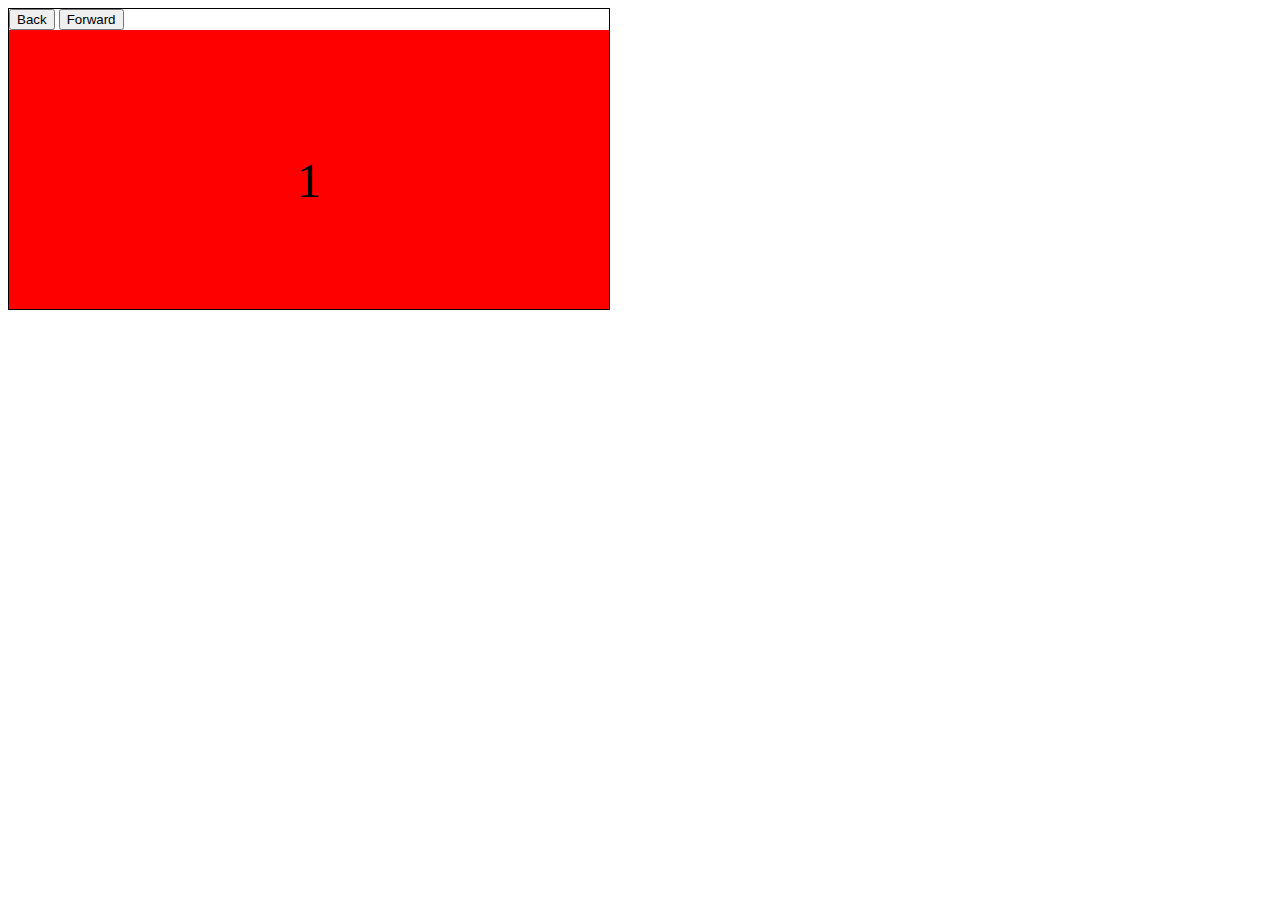
==== index.html @ 7c410281 "basic carousel with javascript" ====
<!DOCTYPE html>
<html lang="en">

<head>
    <meta charset="UTF-8">
    <meta http-equiv="X-UA-Compatible" content="IE=edge">
    <meta name="viewport" content="width=device-width, initial-scale=1.0">
    <link rel="stylesheet" href="style.css"> 
    <title>Carousel demo</title>
</head>

<body>
  
    
    <div class="carousel">
        
        <button id="back">Back</button>
        <button id="forward">Forward</button>
        
        <div class="slides">
            
            <div class="slide">1</div>
            <div class="slide">2</div>
            <div class="slide">3</div>
            
        </div>
        
        
        
    </div>

    <script src="script.js"></script>

</body>

</html>
---- style.css ----
.carousel {
  width: 600px;
  height: 300px;
  position: relative;
  overflow: hidden;
  border: 1px solid black;
}

.slides {
  display: flex;
  width: 100%;
  position: absolute;
}

.slide {
  flex-shrink: 0;
  width: 600px;
  height: 300px;
  font-size: 48px;
  display: grid;
  place-items: center;
}

.slide:nth-of-type(1) {
  background-color: red;
}
.slide:nth-of-type(2) {
  background-color: orange;
}
.slide:nth-of-type(3) {
  background-color: yellow;
}
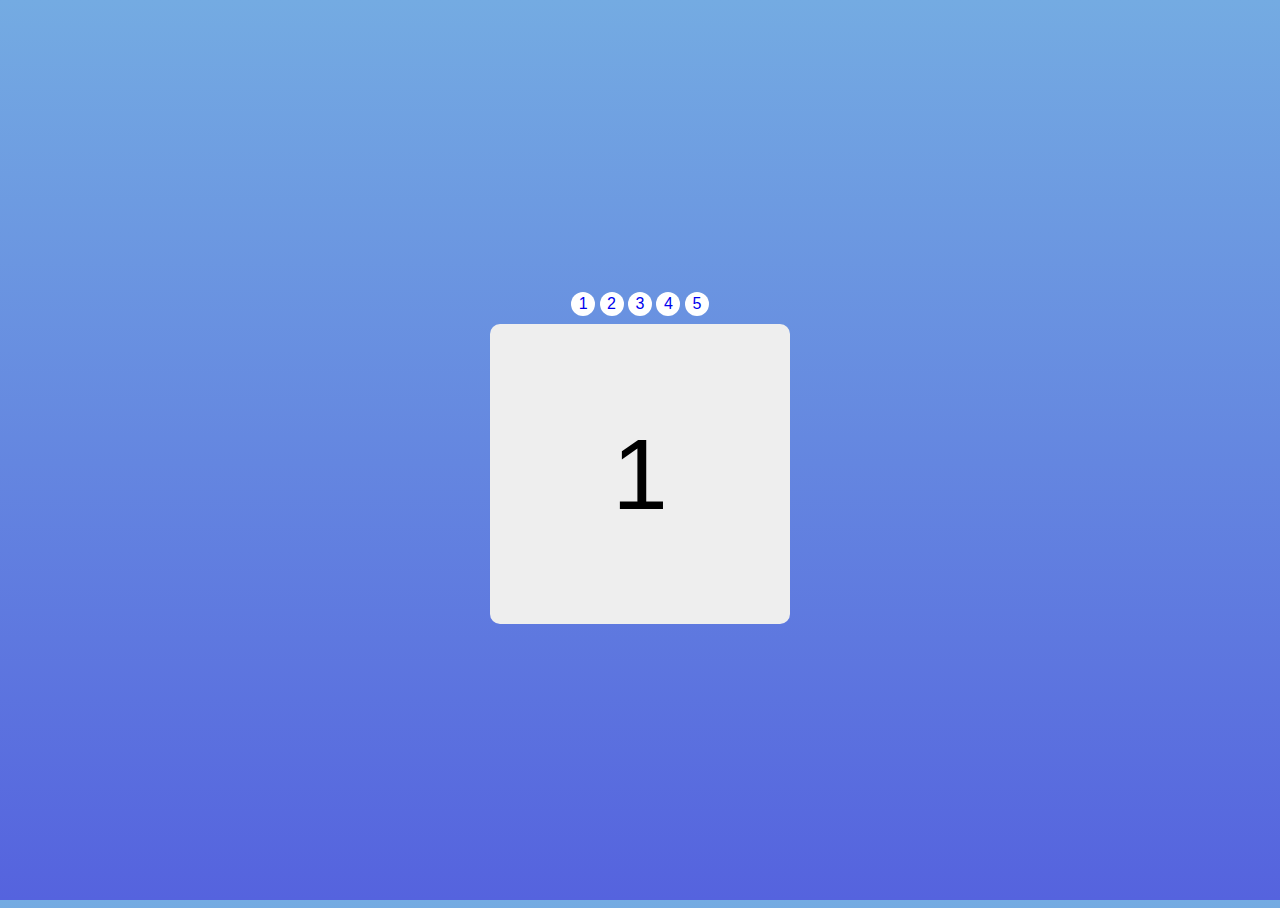
==== commit 2a1aa002: "done" ====
--- a/index.html
+++ b/index.html
@@ -5,28 +5,39 @@
     <meta charset="UTF-8">
     <meta http-equiv="X-UA-Compatible" content="IE=edge">
     <meta name="viewport" content="width=device-width, initial-scale=1.0">
-    <link rel="stylesheet" href="style.css"> 
-    <title>Carousel demo</title>
+    <link rel="stylesheet" href="style.css">
+    <title>Document</title>
 </head>
 
 <body>
-  
-    
-    <div class="carousel">
-        
-        <button id="back">Back</button>
-        <button id="forward">Forward</button>
-        
+    <!-- This is made using CSS only. No javascript is used -->
+
+
+    <div class="slider">
+
+        <a href="#slide-1">1</a>
+        <a href="#slide-2">2</a>
+        <a href="#slide-3">3</a>
+        <a href="#slide-4">4</a>
+        <a href="#slide-5">5</a>
+
         <div class="slides">
-            
-            <div class="slide">1</div>
-            <div class="slide">2</div>
-            <div class="slide">3</div>
-            
+            <div id="slide-1">
+                1
+            </div>
+            <div id="slide-2">
+                2
+            </div>
+            <div id="slide-3">
+                3
+            </div>
+            <div id="slide-4">
+                4
+            </div>
+            <div id="slide-5">
+                5
+            </div>
         </div>
-        
-        
-        
     </div>
 
     <script src="script.js"></script>
--- a/style.css
+++ b/style.css
@@ -1,32 +1,123 @@
-.carousel {
-  width: 600px;
-  height: 300px;
-  position: relative;
+* {
+  box-sizing: border-box;
+}
+
+html,
+body {
+  height: 100%;
   overflow: hidden;
-  border: 1px solid black;
+}
+body {
+  display: flex;
+  align-items: center;
+  justify-content: center;
+  background: linear-gradient(to bottom, #74abe2, #5563de);
+  font-family: 'Ropa Sans', sans-serif;
+}
+
+.slider {
+  width: 300px;
+  text-align: center;
+  overflow: hidden;
 }
 
 .slides {
   display: flex;
-  width: 100%;
-  position: absolute;
+
+  overflow-x: auto;
+  scroll-snap-type: x mandatory;
+
+  scroll-behavior: smooth;
+  -webkit-overflow-scrolling: touch;
+
+  /*
+    scroll-snap-points-x: repeat(300px);
+    scroll-snap-type: mandatory;
+    */
+}
+.slides::-webkit-scrollbar {
+  width: 10px;
+  height: 10px;
+}
+.slides::-webkit-scrollbar-thumb {
+  background: black;
+  border-radius: 10px;
+}
+.slides::-webkit-scrollbar-track {
+  background: transparent;
+}
+.slides > div {
+  scroll-snap-align: start;
+  flex-shrink: 0;
+  width: 300px;
+  height: 300px;
+  margin-right: 50px;
+  border-radius: 10px;
+  background: #eee;
+  transform-origin: center center;
+  transform: scale(1);
+  transition: transform 0.5s;
+  position: relative;
+
+  display: flex;
+  justify-content: center;
+  align-items: center;
+  font-size: 100px;
 }
 
-.slide {
-  flex-shrink: 0;
-  width: 600px;
-  height: 300px;
-  font-size: 48px;
-  display: grid;
-  place-items: center;
+/* 
+
+.slides > div:target {
+  transform: scale(0.8); 
 }
 
-.slide:nth-of-type(1) {
-  background-color: red;
+ */
+
+.author-info {
+  background: rgba(0, 0, 0, 0.75);
+  color: white;
+  padding: 0.75rem;
+  text-align: center;
+  position: absolute;
+  bottom: 0;
+  left: 0;
+  width: 100%;
+  margin: 0;
 }
-.slide:nth-of-type(2) {
-  background-color: orange;
+.author-info a {
+  color: white;
 }
-.slide:nth-of-type(3) {
-  background-color: yellow;
+img {
+  object-fit: cover;
+  position: absolute;
+  top: 0;
+  left: 0;
+  width: 100%;
+  height: 100%;
 }
+
+.slider > a {
+  display: inline-flex;
+  width: 1.5rem;
+  height: 1.5rem;
+  background: white;
+  text-decoration: none;
+  align-items: center;
+  justify-content: center;
+  border-radius: 50%;
+  margin: 0 0 0.5rem 0;
+  position: relative;
+}
+.slider > a:active {
+  top: 1px;
+}
+.slider > a:focus {
+  background: #000;
+}
+
+/* Don't need button navigation */
+@supports (scroll-snap-type) {
+  .slider > a {
+    display: none;
+  }
+}
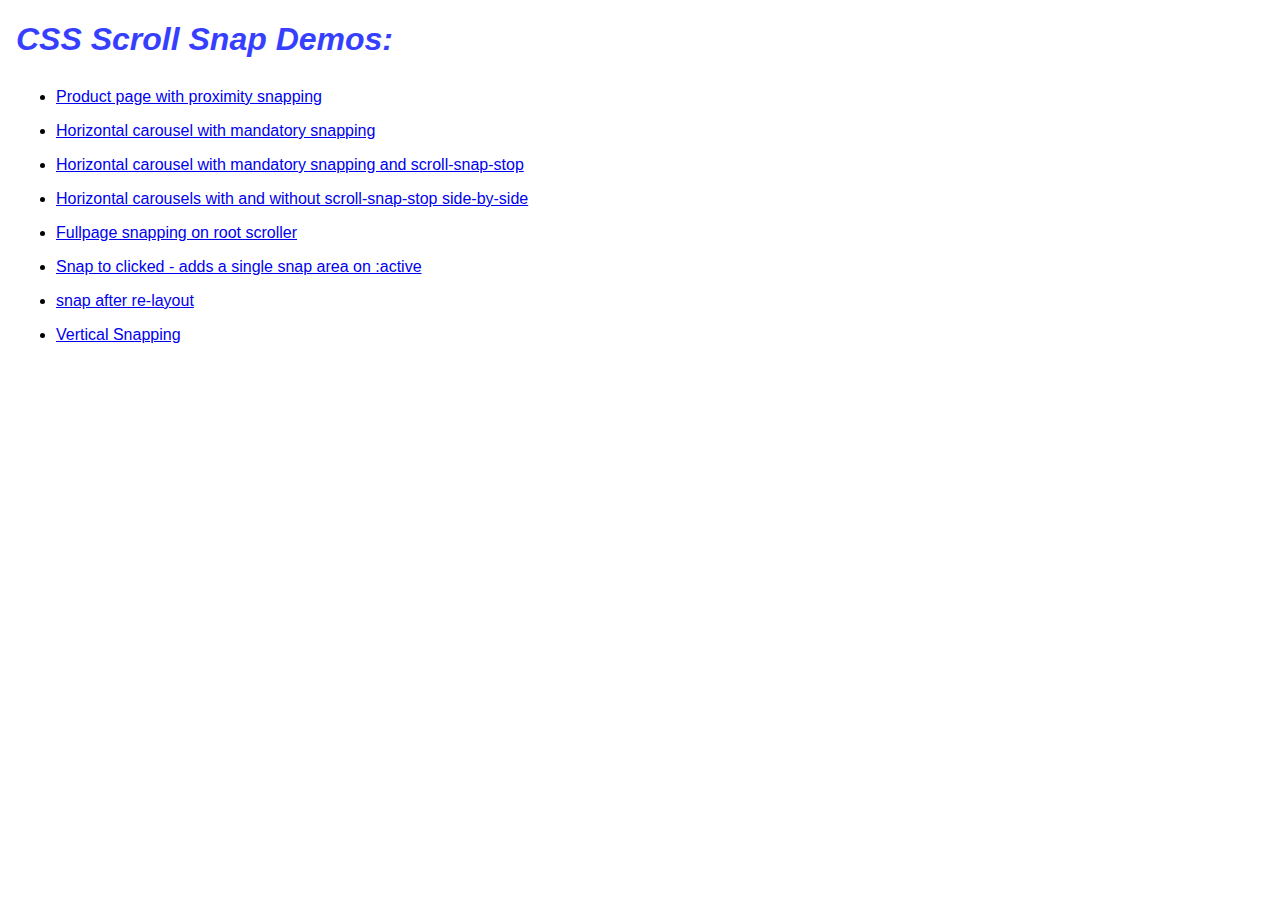
==== commit f2274fc6: "done" ====
--- a/index.html
+++ b/index.html
@@ -2,46 +2,31 @@
 <html lang="en">
 
 <head>
-    <meta charset="UTF-8">
+    <title>Hello!</title>
+    <meta charset="utf-8">
     <meta http-equiv="X-UA-Compatible" content="IE=edge">
-    <meta name="viewport" content="width=device-width, initial-scale=1.0">
-    <link rel="stylesheet" href="style.css">
-    <title>Document</title>
+    <meta name="viewport" content="width=device-width, initial-scale=1">
+    <link rel="stylesheet" href="/style.css">
 </head>
 
 <body>
-    <!-- This is made using CSS only. No javascript is used -->
+    <h1>CSS Scroll Snap Demos:</h1>
+    <ul>
+        <li><a href="product.html">Product page with proximity snapping</a></li>
+        <li><a href="carousel.html">Horizontal carousel with mandatory snapping</a></li>
+        <li><a href="carousel-with-snap-stop.html">Horizontal carousel with mandatory snapping and scroll-snap-stop</a>
+        </li>
+        <li><a href="side-by-side.html">Horizontal carousels with and without scroll-snap-stop side-by-side</a></li>
+        <li><a href="fullscreen.html">Fullpage snapping on root scroller</a></li>
+        <li><a href="snap-to-clicked.html">Snap to clicked - adds a single snap area on :active</a></li>
+        <li><a href="snap-after-layout.html">snap after re-layout</a></li>
+        <li><a href="vertical.html">Vertical Snapping</a></li>
+    </ul>
 
-
-    <div class="slider">
-
-        <a href="#slide-1">1</a>
-        <a href="#slide-2">2</a>
-        <a href="#slide-3">3</a>
-        <a href="#slide-4">4</a>
-        <a href="#slide-5">5</a>
-
-        <div class="slides">
-            <div id="slide-1">
-                1
-            </div>
-            <div id="slide-2">
-                2
-            </div>
-            <div id="slide-3">
-                3
-            </div>
-            <div id="slide-4">
-                4
-            </div>
-            <div id="slide-5">
-                5
-            </div>
-        </div>
-    </div>
-
-    <script src="script.js"></script>
-
+    <!-- include the Glitch button to show what the webpage is about and
+          to make it easier for folks to view source and remix -->
+    <div class="glitchButton" style="position:fixed;top:20px;right:20px;"></div>
+    <script src="https://button.glitch.me/button.js"></script>
 </body>
 
 </html>--- a/style.css
+++ b/style.css
@@ -1,123 +1,42 @@
-* {
-  box-sizing: border-box;
+/* CSS files add styling rules to your content */
+
+body {
+  font-family: 'Helvetica Neue', helvetica, arial, sans-serif;
+  margin: 1em;
 }
 
-html,
-body {
-  height: 100%;
-  overflow: hidden;
-}
-body {
-  display: flex;
-  align-items: center;
-  justify-content: center;
-  background: linear-gradient(to bottom, #74abe2, #5563de);
-  font-family: 'Ropa Sans', sans-serif;
+h1 {
+  font-style: italic;
+  color: #373fff;
 }
 
-.slider {
-  width: 300px;
-  text-align: center;
-  overflow: hidden;
+li {
+  padding: 0.5em 0;
 }
 
-.slides {
-  display: flex;
+/* Palette generated by Material Palette - materialpalette.com/light-green/blue */
 
-  overflow-x: auto;
-  scroll-snap-type: x mandatory;
-
-  scroll-behavior: smooth;
-  -webkit-overflow-scrolling: touch;
-
-  /*
-    scroll-snap-points-x: repeat(300px);
-    scroll-snap-type: mandatory;
-    */
+.dark-primary-color {
+  background: #689f38;
 }
-.slides::-webkit-scrollbar {
-  width: 10px;
-  height: 10px;
+.default-primary-color {
+  background: #8bc34a;
 }
-.slides::-webkit-scrollbar-thumb {
-  background: black;
-  border-radius: 10px;
+.light-primary-color {
+  background: #dcedc8;
 }
-.slides::-webkit-scrollbar-track {
-  background: transparent;
+.text-primary-color {
+  color: #212121;
 }
-.slides > div {
-  scroll-snap-align: start;
-  flex-shrink: 0;
-  width: 300px;
-  height: 300px;
-  margin-right: 50px;
-  border-radius: 10px;
-  background: #eee;
-  transform-origin: center center;
-  transform: scale(1);
-  transition: transform 0.5s;
-  position: relative;
-
-  display: flex;
-  justify-content: center;
-  align-items: center;
-  font-size: 100px;
+.accent-color {
+  background: #448aff;
 }
-
-/* 
-
-.slides > div:target {
-  transform: scale(0.8); 
+.primary-text-color {
+  color: #212121;
 }
-
- */
-
-.author-info {
-  background: rgba(0, 0, 0, 0.75);
-  color: white;
-  padding: 0.75rem;
-  text-align: center;
-  position: absolute;
-  bottom: 0;
-  left: 0;
-  width: 100%;
-  margin: 0;
+.secondary-text-color {
+  color: #757575;
 }
-.author-info a {
-  color: white;
+.divider-color {
+  border-color: #bdbdbd;
 }
-img {
-  object-fit: cover;
-  position: absolute;
-  top: 0;
-  left: 0;
-  width: 100%;
-  height: 100%;
-}
-
-.slider > a {
-  display: inline-flex;
-  width: 1.5rem;
-  height: 1.5rem;
-  background: white;
-  text-decoration: none;
-  align-items: center;
-  justify-content: center;
-  border-radius: 50%;
-  margin: 0 0 0.5rem 0;
-  position: relative;
-}
-.slider > a:active {
-  top: 1px;
-}
-.slider > a:focus {
-  background: #000;
-}
-
-/* Don't need button navigation */
-@supports (scroll-snap-type) {
-  .slider > a {
-    display: none;
-  }
-}
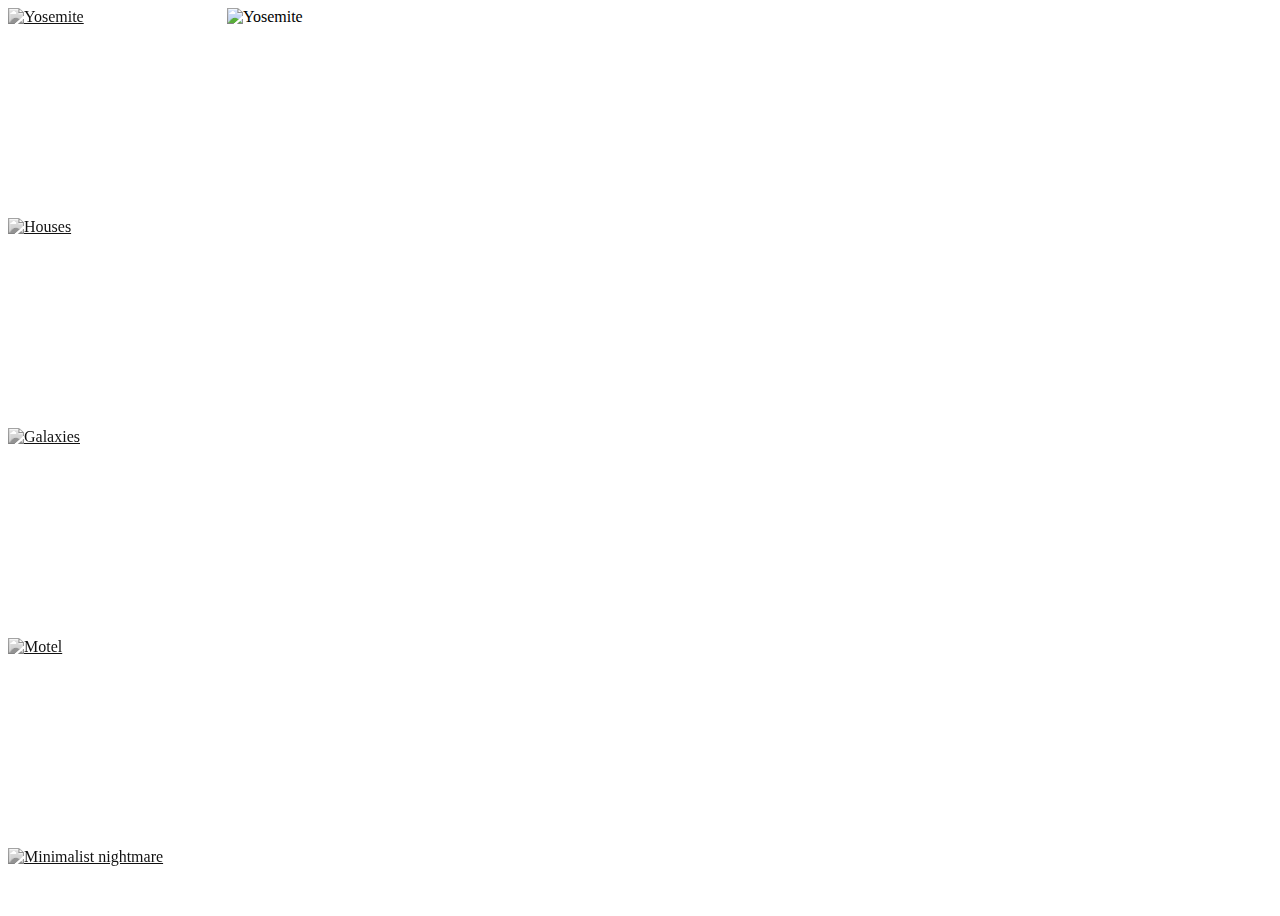
==== commit 17853c3f: "done" ====
--- a/index.html
+++ b/index.html
@@ -2,31 +2,90 @@
 <html lang="en">
 
 <head>
-    <title>Hello!</title>
-    <meta charset="utf-8">
+    <meta charset="UTF-8">
     <meta http-equiv="X-UA-Compatible" content="IE=edge">
-    <meta name="viewport" content="width=device-width, initial-scale=1">
-    <link rel="stylesheet" href="/style.css">
+    <meta name="viewport" content="width=device-width, initial-scale=1.0">
+    <link rel="stylesheet" href="style.css">
+    <title>Document</title>
 </head>
 
 <body>
-    <h1>CSS Scroll Snap Demos:</h1>
-    <ul>
-        <li><a href="product.html">Product page with proximity snapping</a></li>
-        <li><a href="carousel.html">Horizontal carousel with mandatory snapping</a></li>
-        <li><a href="carousel-with-snap-stop.html">Horizontal carousel with mandatory snapping and scroll-snap-stop</a>
-        </li>
-        <li><a href="side-by-side.html">Horizontal carousels with and without scroll-snap-stop side-by-side</a></li>
-        <li><a href="fullscreen.html">Fullpage snapping on root scroller</a></li>
-        <li><a href="snap-to-clicked.html">Snap to clicked - adds a single snap area on :active</a></li>
-        <li><a href="snap-after-layout.html">snap after re-layout</a></li>
-        <li><a href="vertical.html">Vertical Snapping</a></li>
-    </ul>
 
-    <!-- include the Glitch button to show what the webpage is about and
-          to make it easier for folks to view source and remix -->
-    <div class="glitchButton" style="position:fixed;top:20px;right:20px;"></div>
-    <script src="https://button.glitch.me/button.js"></script>
+
+    <div class="wrapper">
+        <nav class="lil-nav">
+            <a href="#image-1">
+                <img class="lil-nav__img"
+                    src="https://s3-us-west-2.amazonaws.com/s.cdpn.io/14179/kenan-sulayman-FV3M7igu8Fs-unsplash.jpg"
+                    alt="Yosemite" />
+            </a>
+            <a href="#image-2">
+                <img class="lil-nav__img"
+                    src="https://s3-us-west-2.amazonaws.com/s.cdpn.io/14179/anastasia-dulgier-NCFTGtjY3EQ-unsplash.jpg"
+                    alt="Houses" />
+            </a>
+            <a href="#image-3">
+                <img class="lil-nav__img"
+                    src="https://s3-us-west-2.amazonaws.com/s.cdpn.io/14179/arnaud-mariat-IPXcUYHeErc-unsplash.jpg"
+                    alt="Galaxies" />
+            </a>
+            <a href="#image-4">
+                <img class="lil-nav__img"
+                    src="https://s3-us-west-2.amazonaws.com/s.cdpn.io/14179/matthew-smith-9CV6WrxxdrM-unsplash.jpg"
+                    alt="Motel" />
+            </a>
+            <a href="#image-5">
+                <img class="lil-nav__img"
+                    src="https://s3-us-west-2.amazonaws.com/s.cdpn.io/14179/vladimir-kondriianenko-bxwzcFy9YwM-unsplash.jpg"
+                    alt="Minimalist nightmare" />
+            </a>
+            <a href="#image-6">
+                <img class="lil-nav__img"
+                    src="https://s3-us-west-2.amazonaws.com/s.cdpn.io/14179/jakob-owens-EkxOtUljwhs-unsplash.jpg"
+                    alt="Hoops" />
+            </a>
+            <a href="#image-7">
+                <img class="lil-nav__img"
+                    src="https://s3-us-west-2.amazonaws.com/s.cdpn.io/14179/tim-bogdanov-4uojMEdcwI8-unsplash.jpg"
+                    alt="Gentleman" />
+            </a>
+            <a href="#image-8">
+                <img class="lil-nav__img"
+                    src="https://s3-us-west-2.amazonaws.com/s.cdpn.io/14179/weston-mackinnon-caUtk0DTiR0-unsplash.jpg"
+                    alt="Stuff" />
+            </a>
+        </nav>
+
+        <div class="gallery">
+            <img class="gallery__img" id="image-1"
+                src="https://s3-us-west-2.amazonaws.com/s.cdpn.io/14179/kenan-sulayman-FV3M7igu8Fs-unsplash.jpg"
+                alt="Yosemite" />
+            <img class="gallery__img" id="image-2"
+                src="https://s3-us-west-2.amazonaws.com/s.cdpn.io/14179/anastasia-dulgier-NCFTGtjY3EQ-unsplash.jpg"
+                alt="Houses" />
+            <img class="gallery__img" id="image-3"
+                src="https://s3-us-west-2.amazonaws.com/s.cdpn.io/14179/arnaud-mariat-IPXcUYHeErc-unsplash.jpg"
+                alt="Galaxies" />
+            <img class="gallery__img" id="image-4"
+                src="https://s3-us-west-2.amazonaws.com/s.cdpn.io/14179/matthew-smith-9CV6WrxxdrM-unsplash.jpg"
+                alt="Motel" />
+            <img class="gallery__img" id="image-5"
+                src="https://s3-us-west-2.amazonaws.com/s.cdpn.io/14179/vladimir-kondriianenko-bxwzcFy9YwM-unsplash.jpg"
+                alt="Minimalist nightmare" />
+            <img class="gallery__img" id="image-6"
+                src="https://s3-us-west-2.amazonaws.com/s.cdpn.io/14179/jakob-owens-EkxOtUljwhs-unsplash.jpg"
+                alt="Hoops" />
+            <img class="gallery__img" id="image-7"
+                src="https://s3-us-west-2.amazonaws.com/s.cdpn.io/14179/tim-bogdanov-4uojMEdcwI8-unsplash.jpg"
+                alt="Gentleman" />
+            <img class="gallery__img" id="image-8"
+                src="https://s3-us-west-2.amazonaws.com/s.cdpn.io/14179/weston-mackinnon-caUtk0DTiR0-unsplash.jpg"
+                alt="Stuff" />
+        </div>
+    </div>
+
+    <script src="script.js"></script>
+
 </body>
 
 </html>--- a/style.css
+++ b/style.css
@@ -1,42 +1,74 @@
-/* CSS files add styling rules to your content */
 
-body {
-  font-family: 'Helvetica Neue', helvetica, arial, sans-serif;
-  margin: 1em;
+
+img {
+  display: block;
+  max-width: 100%;
 }
 
-h1 {
-  font-style: italic;
-  color: #373fff;
+.wrapper {
+  display: grid;
+  grid-template-rows: 2fr 1fr;
+  grid-gap: 10px;
+  overflow: hidden;
+  height: 100vh;
 }
 
-li {
-  padding: 0.5em 0;
+.gallery {
+  overflow-x: scroll;
+  overflow-y: hidden;
+  scroll-snap-type: x mandatory;
+  scroll-behavior: smooth;
+  display: flex;
 }
 
-/* Palette generated by Material Palette - materialpalette.com/light-green/blue */
+.lil-nav {
+  overflow-x: scroll;
+  overflow-y: hidden;
+  display: flex;
+  grid-row-start: 2;
+}
 
-.dark-primary-color {
-  background: #689f38;
+.lil-nav a {
+  height: 200px;
+  display: flex;
+  margin-bottom: 10px;
 }
-.default-primary-color {
-  background: #8bc34a;
+
+.lil-nav__img {
+  object-fit: cover;
+  width: 100%;
+  filter: saturate(0);
+  transition: 0.3s ease all;
 }
-.light-primary-color {
-  background: #dcedc8;
+.lil-nav__img:hover {
+  transform: scale(1.05);
+  filter: saturate(1);
 }
-.text-primary-color {
-  color: #212121;
+
+.gallery__img {
+  scroll-snap-align: start;
+  margin-bottom: 10px;
+  min-height: 100vh;
+  object-fit: cover;
 }
-.accent-color {
-  background: #448aff;
+
+@media screen and (min-width: 1200px) {
+  .wrapper {
+    grid-template-columns: 1fr 5fr;
+    grid-template-rows: auto;
+  }
+
+  .lil-nav {
+    overflow-y: scroll;
+    overflow-x: hidden;
+    display: block;
+    grid-row-start: auto;
+  }
+
+  .gallery {
+    display: block;
+    overflow-y: scroll;
+    overflow-x: hidden;
+    scroll-snap-type: y mandatory;
+  }
 }
-.primary-text-color {
-  color: #212121;
-}
-.secondary-text-color {
-  color: #757575;
-}
-.divider-color {
-  border-color: #bdbdbd;
-}
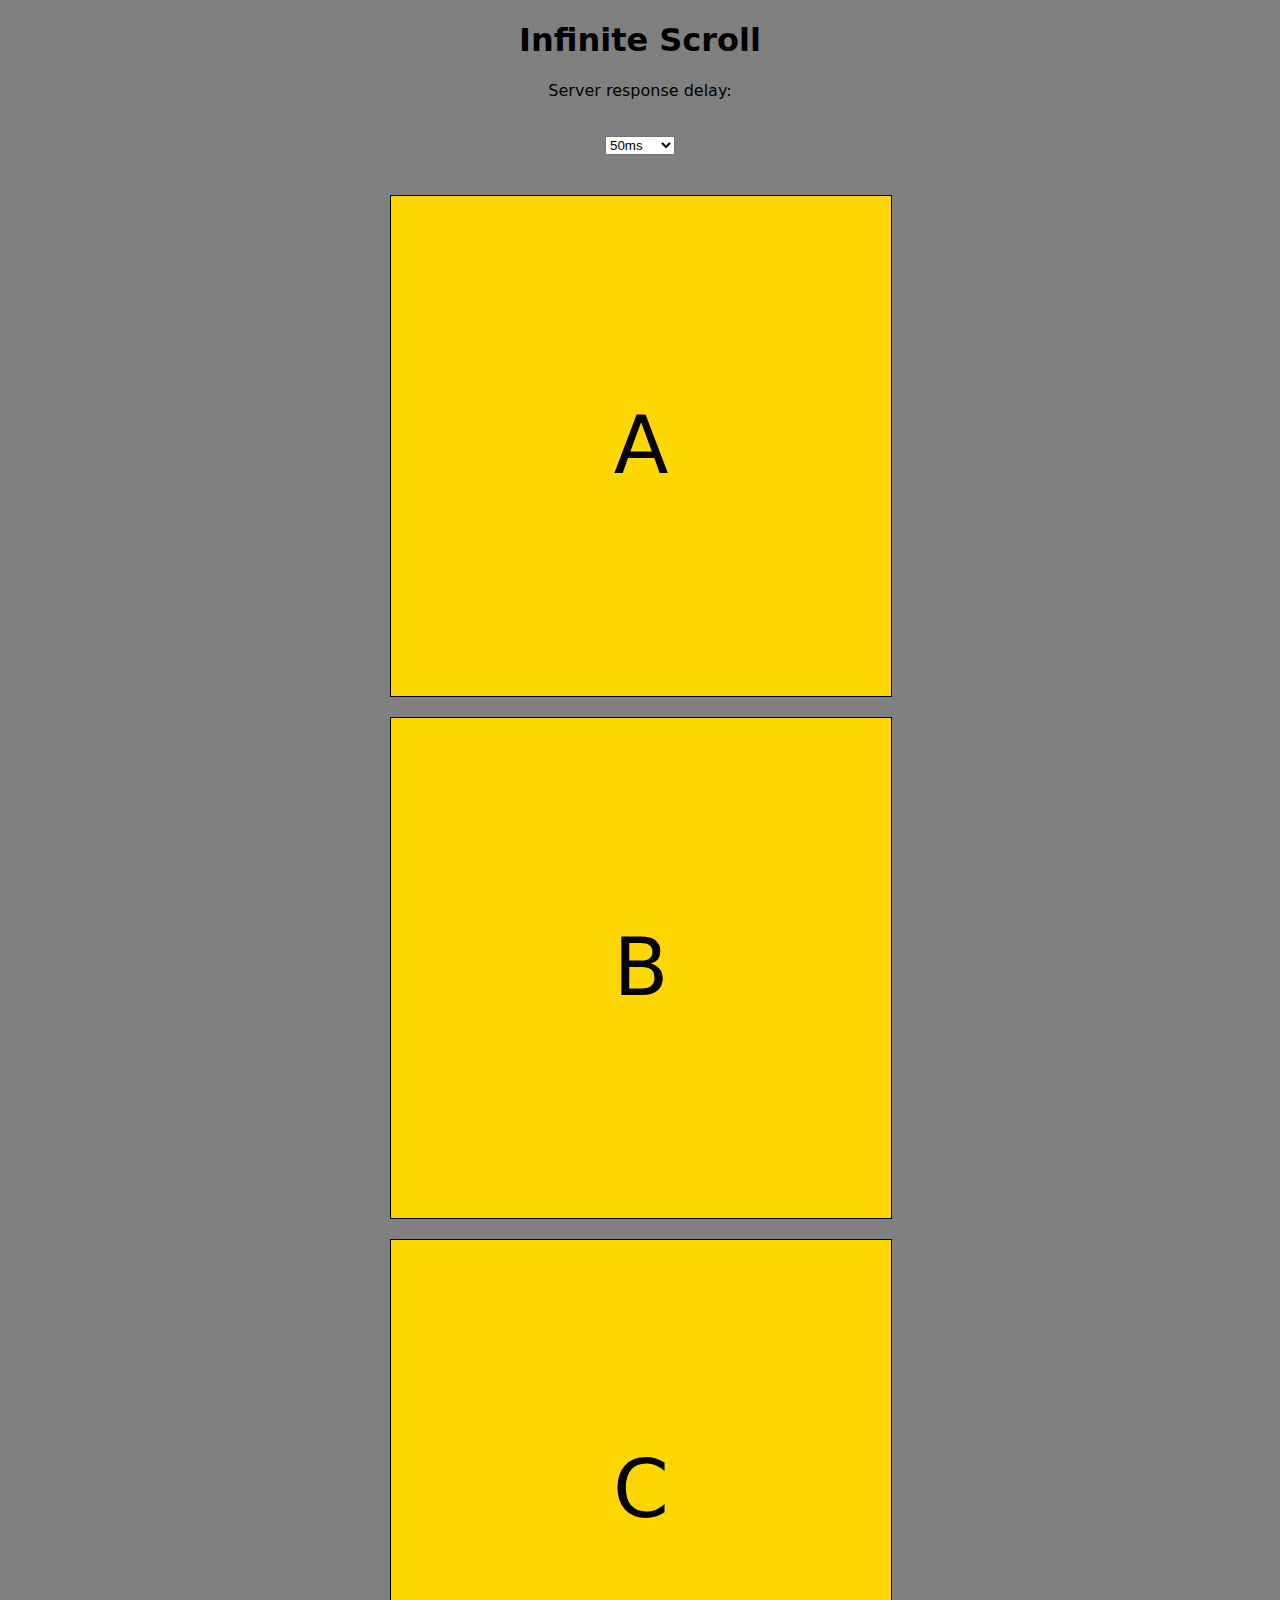
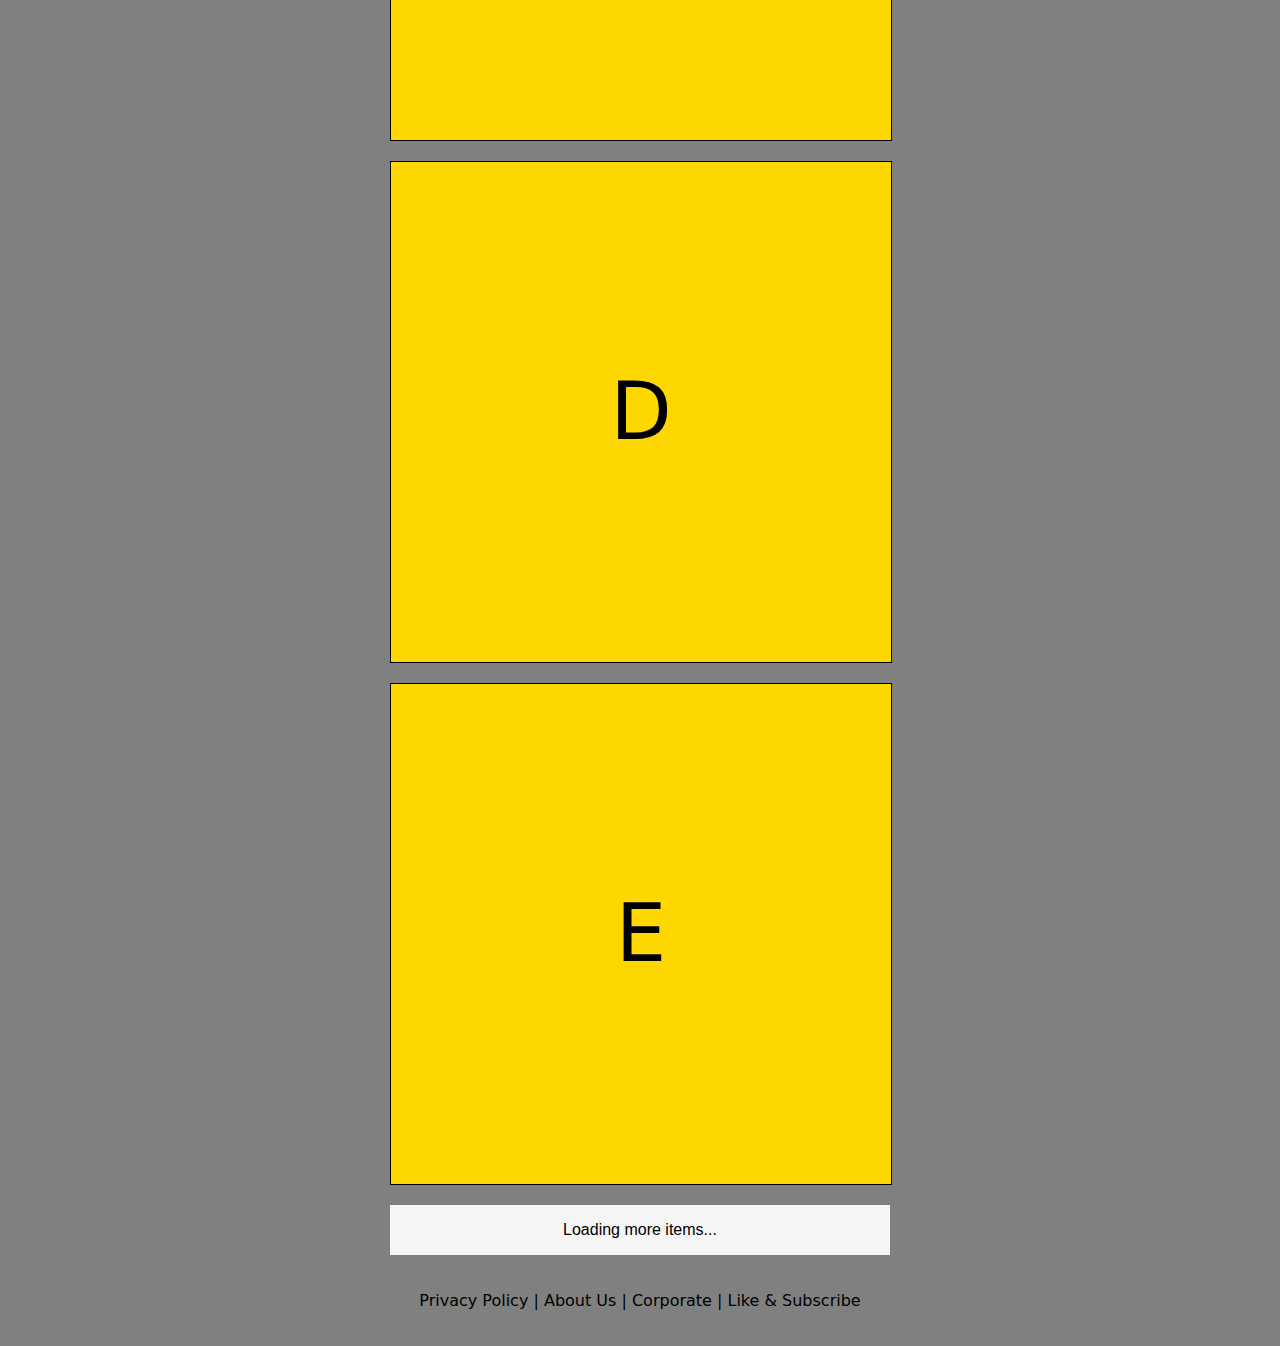
==== commit 503da911: "created" ====
--- a/index.html
+++ b/index.html
@@ -11,81 +11,37 @@
 
 <body>
 
+    <style>
 
-    <div class="wrapper">
-        <nav class="lil-nav">
-            <a href="#image-1">
-                <img class="lil-nav__img"
-                    src="https://s3-us-west-2.amazonaws.com/s.cdpn.io/14179/kenan-sulayman-FV3M7igu8Fs-unsplash.jpg"
-                    alt="Yosemite" />
-            </a>
-            <a href="#image-2">
-                <img class="lil-nav__img"
-                    src="https://s3-us-west-2.amazonaws.com/s.cdpn.io/14179/anastasia-dulgier-NCFTGtjY3EQ-unsplash.jpg"
-                    alt="Houses" />
-            </a>
-            <a href="#image-3">
-                <img class="lil-nav__img"
-                    src="https://s3-us-west-2.amazonaws.com/s.cdpn.io/14179/arnaud-mariat-IPXcUYHeErc-unsplash.jpg"
-                    alt="Galaxies" />
-            </a>
-            <a href="#image-4">
-                <img class="lil-nav__img"
-                    src="https://s3-us-west-2.amazonaws.com/s.cdpn.io/14179/matthew-smith-9CV6WrxxdrM-unsplash.jpg"
-                    alt="Motel" />
-            </a>
-            <a href="#image-5">
-                <img class="lil-nav__img"
-                    src="https://s3-us-west-2.amazonaws.com/s.cdpn.io/14179/vladimir-kondriianenko-bxwzcFy9YwM-unsplash.jpg"
-                    alt="Minimalist nightmare" />
-            </a>
-            <a href="#image-6">
-                <img class="lil-nav__img"
-                    src="https://s3-us-west-2.amazonaws.com/s.cdpn.io/14179/jakob-owens-EkxOtUljwhs-unsplash.jpg"
-                    alt="Hoops" />
-            </a>
-            <a href="#image-7">
-                <img class="lil-nav__img"
-                    src="https://s3-us-west-2.amazonaws.com/s.cdpn.io/14179/tim-bogdanov-4uojMEdcwI8-unsplash.jpg"
-                    alt="Gentleman" />
-            </a>
-            <a href="#image-8">
-                <img class="lil-nav__img"
-                    src="https://s3-us-west-2.amazonaws.com/s.cdpn.io/14179/weston-mackinnon-caUtk0DTiR0-unsplash.jpg"
-                    alt="Stuff" />
-            </a>
-        </nav>
+    </style>
 
-        <div class="gallery">
-            <img class="gallery__img" id="image-1"
-                src="https://s3-us-west-2.amazonaws.com/s.cdpn.io/14179/kenan-sulayman-FV3M7igu8Fs-unsplash.jpg"
-                alt="Yosemite" />
-            <img class="gallery__img" id="image-2"
-                src="https://s3-us-west-2.amazonaws.com/s.cdpn.io/14179/anastasia-dulgier-NCFTGtjY3EQ-unsplash.jpg"
-                alt="Houses" />
-            <img class="gallery__img" id="image-3"
-                src="https://s3-us-west-2.amazonaws.com/s.cdpn.io/14179/arnaud-mariat-IPXcUYHeErc-unsplash.jpg"
-                alt="Galaxies" />
-            <img class="gallery__img" id="image-4"
-                src="https://s3-us-west-2.amazonaws.com/s.cdpn.io/14179/matthew-smith-9CV6WrxxdrM-unsplash.jpg"
-                alt="Motel" />
-            <img class="gallery__img" id="image-5"
-                src="https://s3-us-west-2.amazonaws.com/s.cdpn.io/14179/vladimir-kondriianenko-bxwzcFy9YwM-unsplash.jpg"
-                alt="Minimalist nightmare" />
-            <img class="gallery__img" id="image-6"
-                src="https://s3-us-west-2.amazonaws.com/s.cdpn.io/14179/jakob-owens-EkxOtUljwhs-unsplash.jpg"
-                alt="Hoops" />
-            <img class="gallery__img" id="image-7"
-                src="https://s3-us-west-2.amazonaws.com/s.cdpn.io/14179/tim-bogdanov-4uojMEdcwI8-unsplash.jpg"
-                alt="Gentleman" />
-            <img class="gallery__img" id="image-8"
-                src="https://s3-us-west-2.amazonaws.com/s.cdpn.io/14179/weston-mackinnon-caUtk0DTiR0-unsplash.jpg"
-                alt="Stuff" />
+    <body>
+        <h1>Infinite Scroll</h1>
+        <p>Server response delay:</p><select id=delay-select name=delay-select>
+            <option value=0>0ms
+            <option value=50>50ms
+            <option value=500>500ms
+            <option value=1000>1000ms
+            <option value=2000>2000ms
+            <option value=5000>5000ms
+        </select>
+        <div id=infinite-scroll-container>
+            <div id=sentinel></div>
+            <div class=item>A</div>
+            <div class=item>B</div>
+            <div class=item>C</div>
+            <div class=item>D</div>
+            <div class=item>E</div>
+            <button disabled id=infinite-scroll-button>
+                <span class=disabled-text>Loading more items...</span>
+                <span class=active-text>Show more</span>
+            </button>
+            <div class=footer>Privacy Policy | About Us | Corporate | Like & Subscribe</div>
         </div>
-    </div>
 
-    <script src="script.js"></script>
 
-</body>
+        <script src="script.js"></script>
+
+    </body>
 
 </html>--- a/style.css
+++ b/style.css
@@ -1,74 +1,100 @@
-
-
-img {
-  display: block;
-  max-width: 100%;
+body {
+  background-color: gray;
+}
+:root {
+  --active-button-primary: #0080ff;
+  --active-button-font: #ffffff;
+  --disabled-button-primary: #f5f5f5;
+  --disabled-button-secondary: #c4c4c4;
+  --disabled-button-font: #000000;
 }
 
-.wrapper {
-  display: grid;
-  grid-template-rows: 2fr 1fr;
-  grid-gap: 10px;
-  overflow: hidden;
-  height: 100vh;
+/* --- Demo Setup ------------------------------------------------*/
+body {
+  margin: 0;
+  font-family: system-ui;
+  text-align: center;
+  scroll-behavior: auto;
+  overscroll-behavior-y: none;
 }
 
-.gallery {
-  overflow-x: scroll;
-  overflow-y: hidden;
-  scroll-snap-type: x mandatory;
-  scroll-behavior: smooth;
+.item {
+  width: 100%;
+  aspect-ratio: 1 / 1;
+  font-size: 5em;
   display: flex;
+  justify-content: center;
+  align-items: center;
+  border: 1px solid black;
+  background-color: gold;
 }
 
-.lil-nav {
-  overflow-x: scroll;
-  overflow-y: hidden;
-  display: flex;
-  grid-row-start: 2;
+.button-wrapper {
+  padding: 0 40px 40px 40px;
 }
 
-.lil-nav a {
-  height: 200px;
-  display: flex;
-  margin-bottom: 10px;
+.footer {
+  padding: 1em;
 }
 
-.lil-nav__img {
-  object-fit: cover;
-  width: 100%;
-  filter: saturate(0);
-  transition: 0.3s ease all;
-}
-.lil-nav__img:hover {
-  transform: scale(1.05);
-  filter: saturate(1);
+select {
+  margin: 20px;
 }
 
-.gallery__img {
-  scroll-snap-align: start;
-  margin-bottom: 10px;
-  min-height: 100vh;
-  object-fit: cover;
+/* --- Infinite Scroll ---------------------------------------------*/
+#infinite-scroll-container {
+  position: relative;
+  display: flex;
+  flex-direction: column;
+  max-width: 500px;
+  gap: 20px;
+  margin: 0 auto;
+  padding: 20px;
 }
 
-@media screen and (min-width: 1200px) {
-  .wrapper {
-    grid-template-columns: 1fr 5fr;
-    grid-template-rows: auto;
+#sentinel {
+  position: absolute;
+  bottom: 150vh;
+}
+
+#infinite-scroll-button {
+  cursor: pointer;
+  border: none;
+  padding: 1em;
+  width: 100%;
+  font-size: 1em;
+}
+
+#infinite-scroll-button:enabled {
+  color: var(--active-button-font);
+  background-color: var(--active-button-primary);
+}
+
+#infinite-scroll-button:disabled {
+  color: var(--disabled-button-font);
+  background-color: var(--disabled-button-primary);
+  cursor: not-allowed;
+  animation: 3s ease-in-out infinite loadingAnimation;
+}
+
+#infinite-scroll-button:enabled .disabled-text {
+  display: none;
+}
+
+#infinite-scroll-button:disabled .active-text {
+  display: none;
+}
+
+@keyframes loadingAnimation {
+  0% {
+    background-color: var(--disabled-button-primary);
   }
 
-  .lil-nav {
-    overflow-y: scroll;
-    overflow-x: hidden;
-    display: block;
-    grid-row-start: auto;
+  50% {
+    background-color: var(--disabled-button-secondary);
   }
 
-  .gallery {
-    display: block;
-    overflow-y: scroll;
-    overflow-x: hidden;
-    scroll-snap-type: y mandatory;
+  100% {
+    background-color: var(--disabled-button-primary);
   }
 }
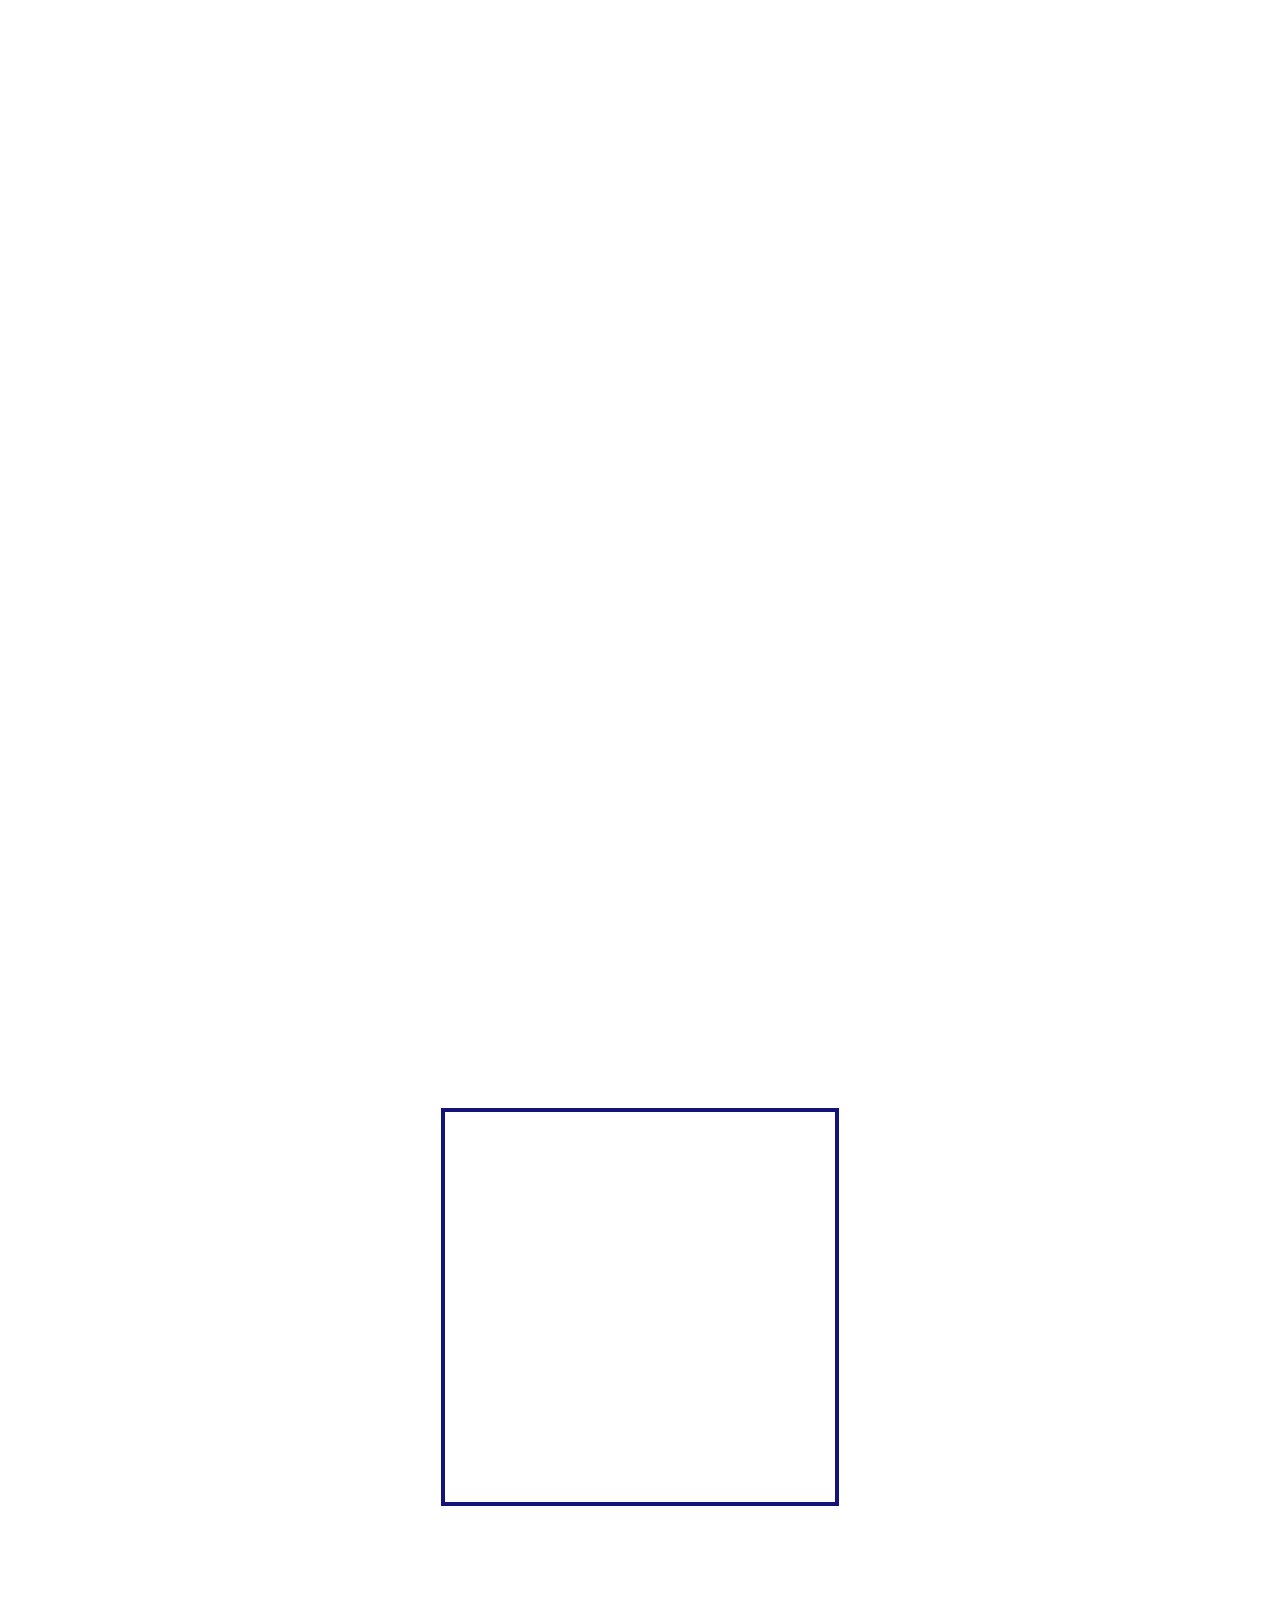
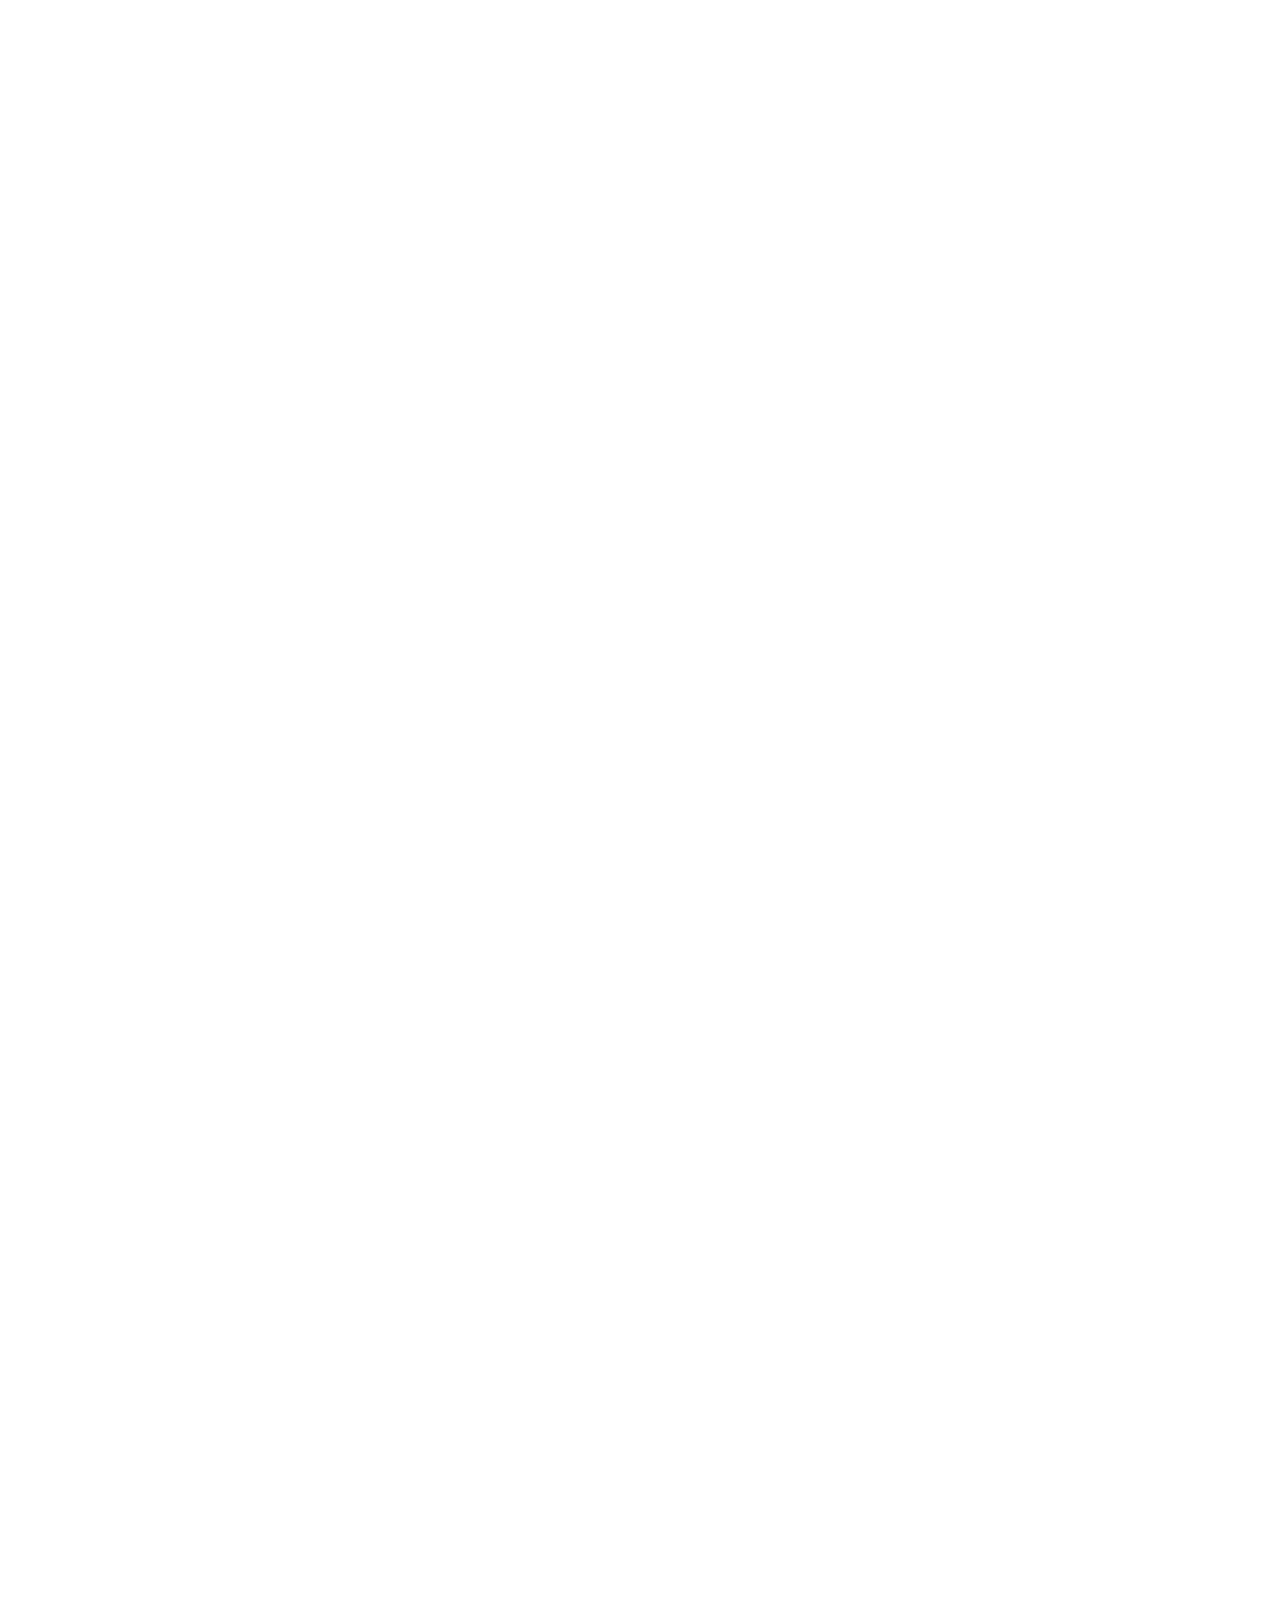
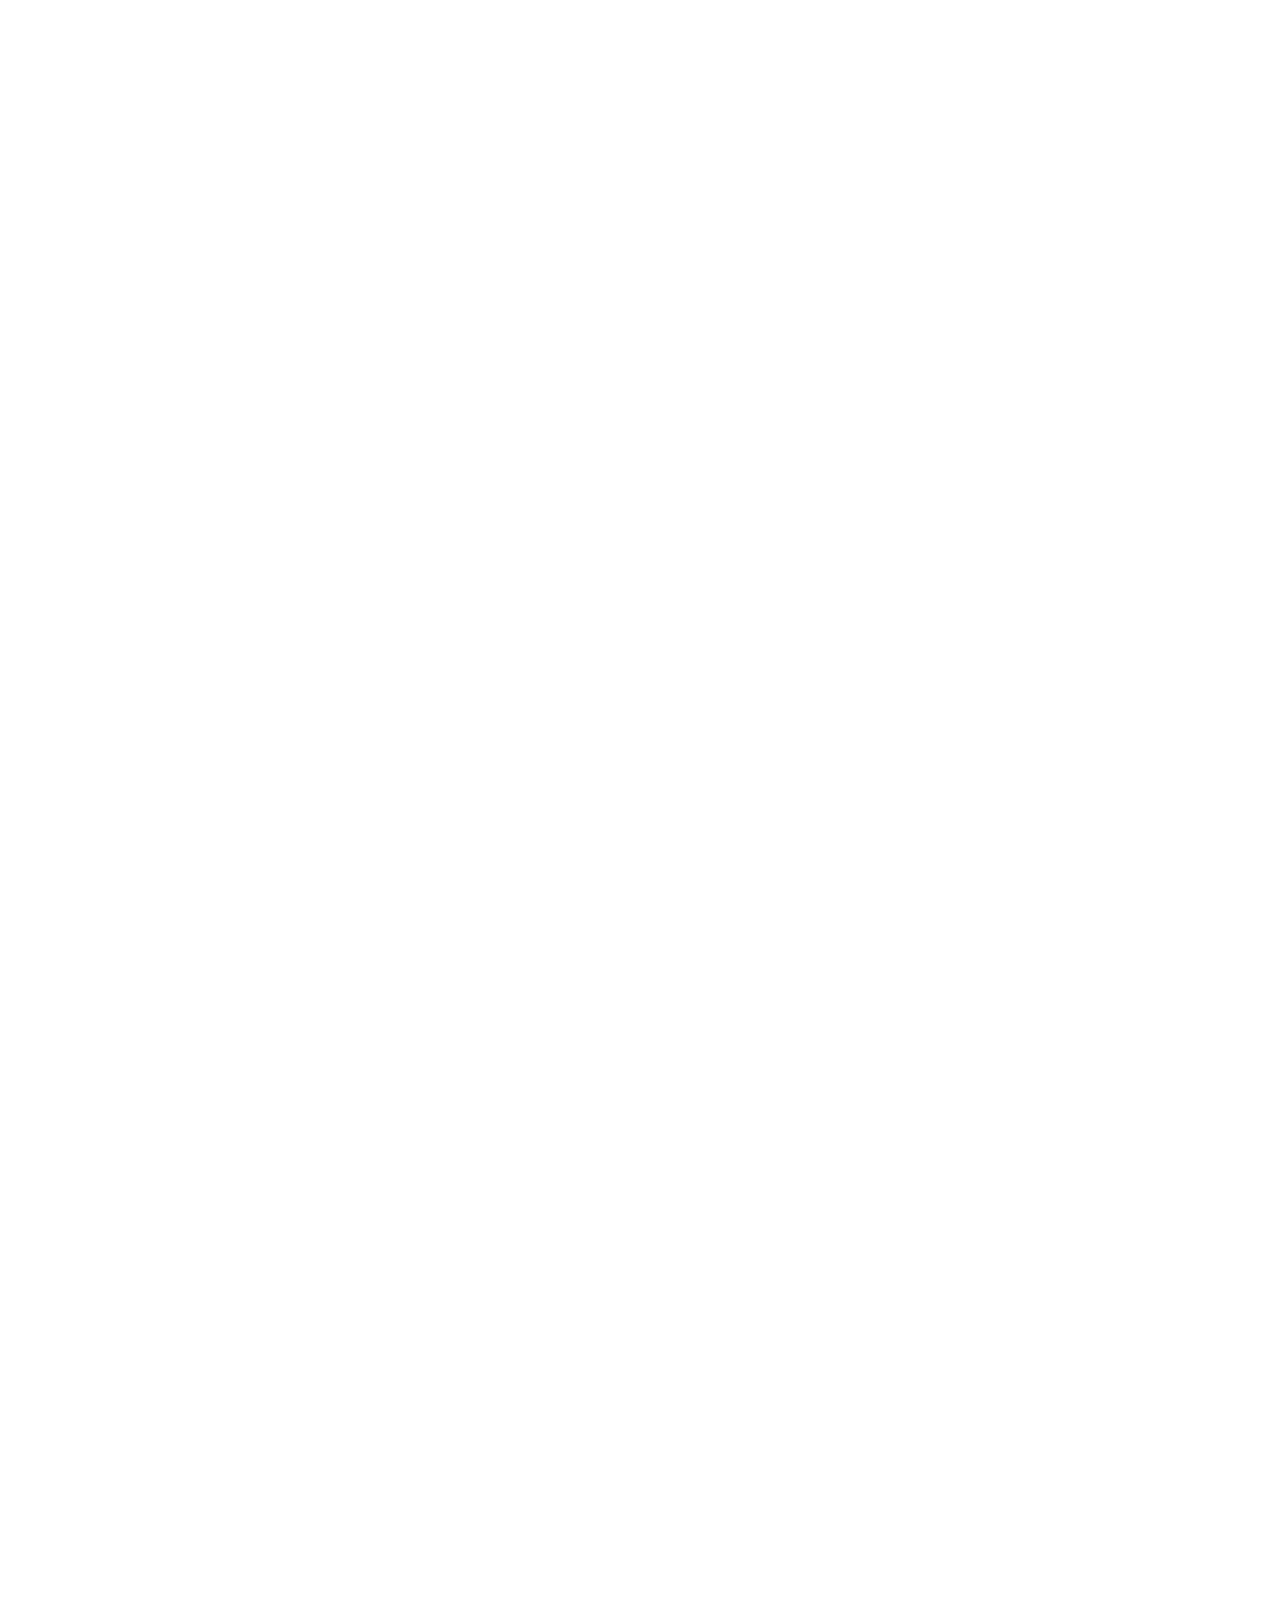
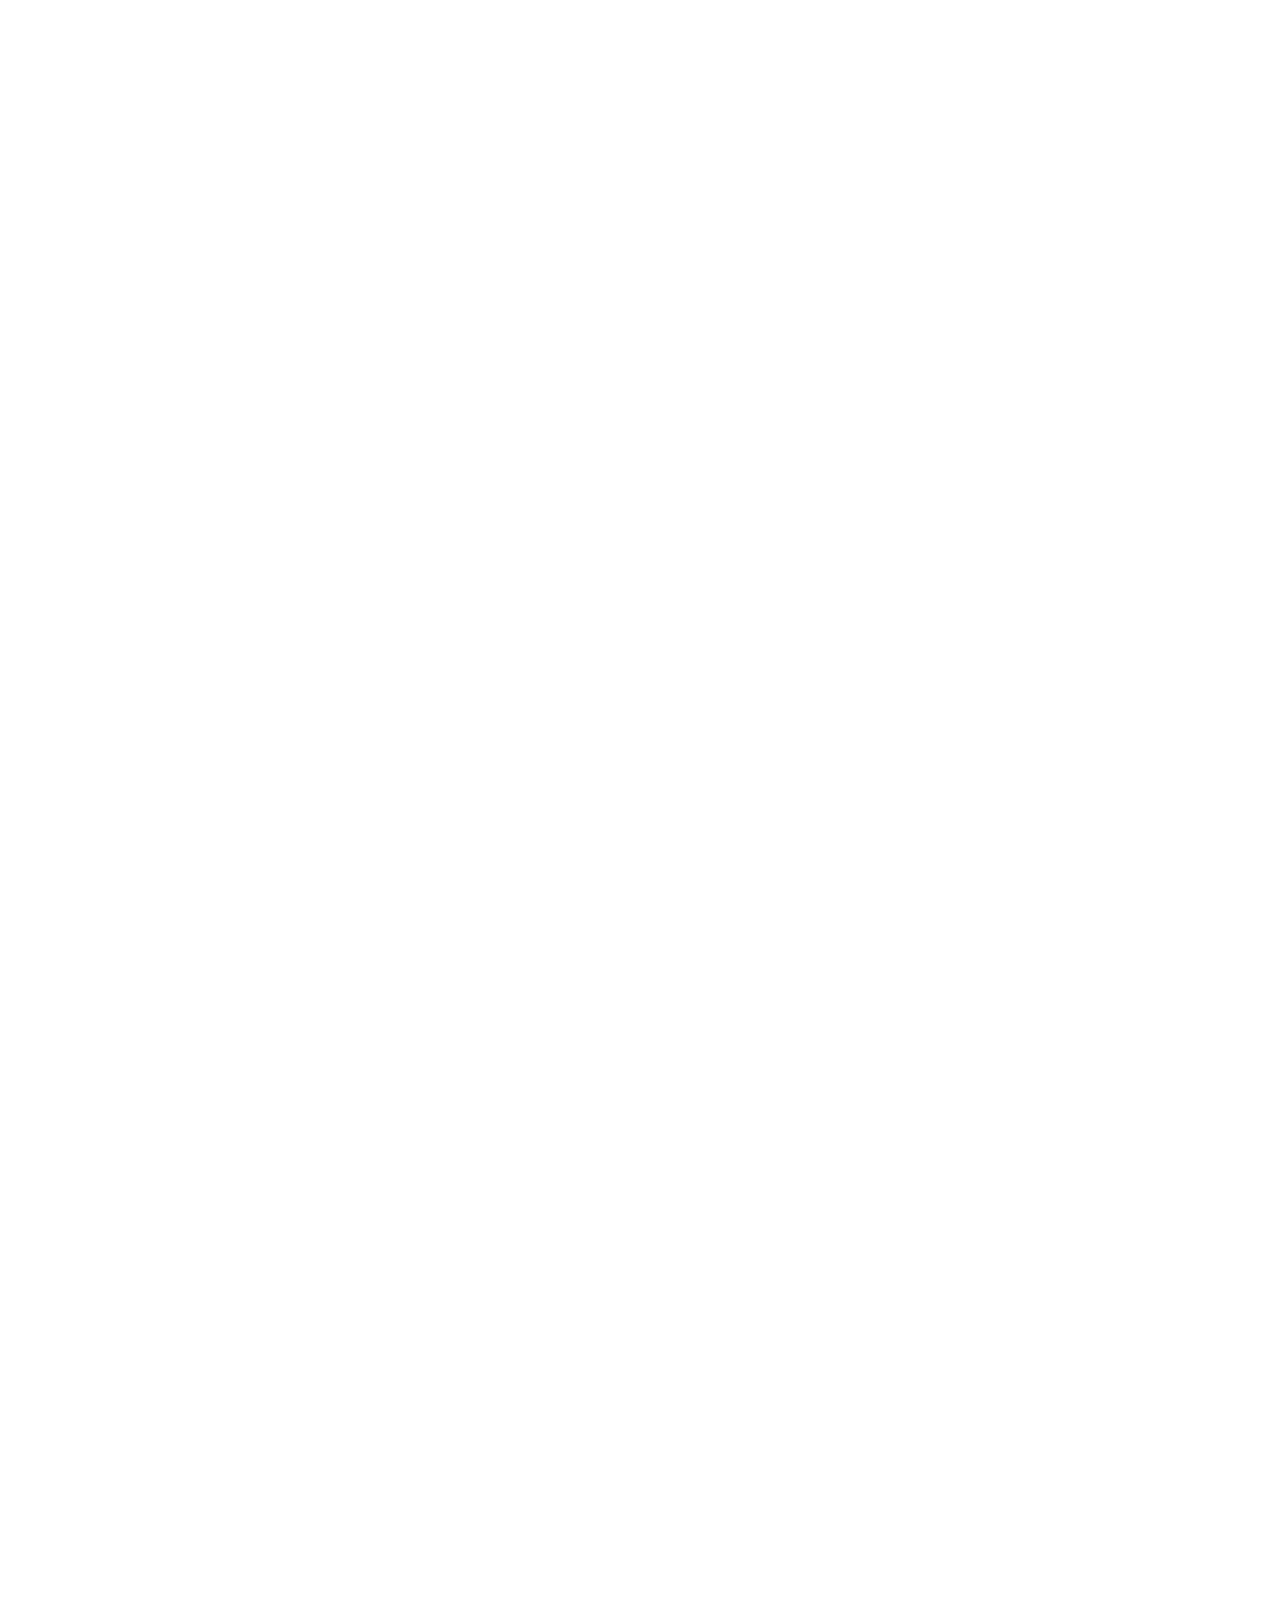
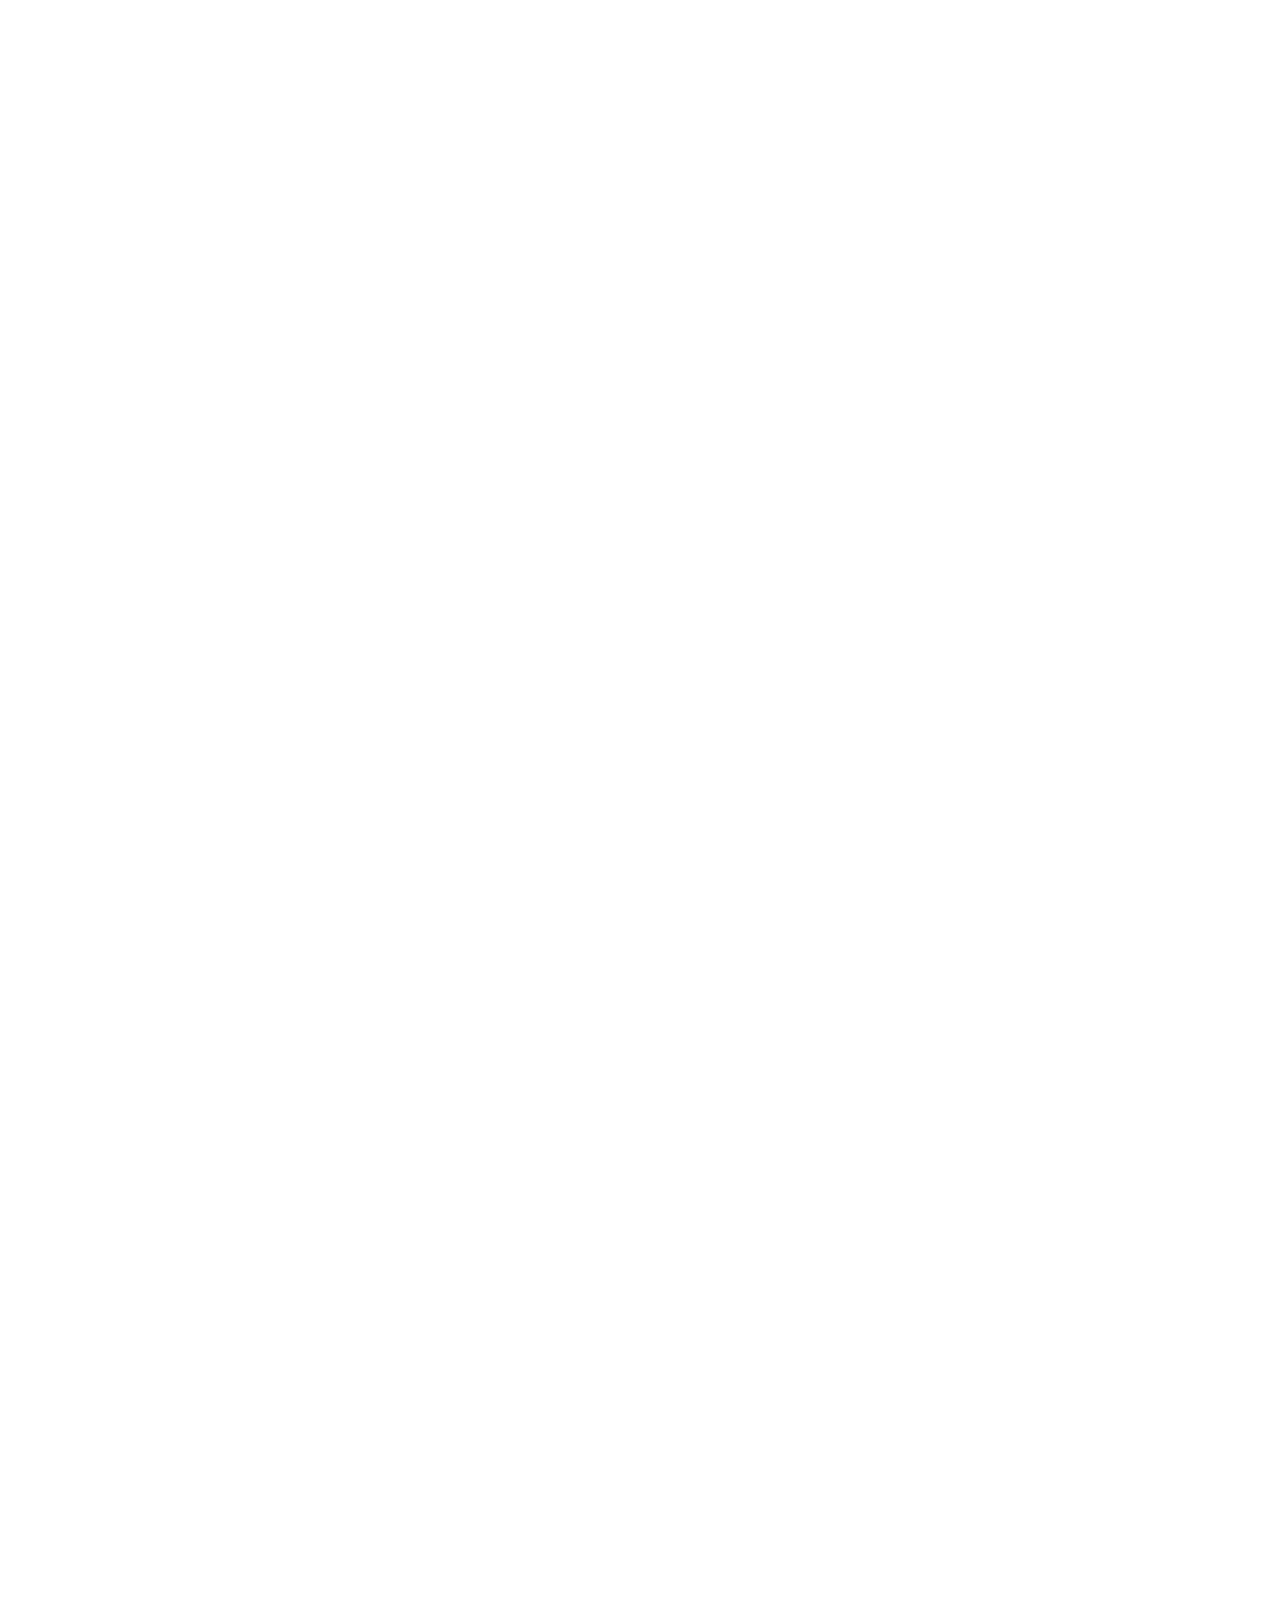
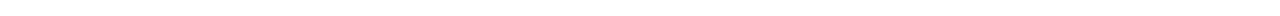
==== commit 5dd18c08: "basic demo how interObs work" ====
--- a/index.html
+++ b/index.html
@@ -6,42 +6,22 @@
     <meta http-equiv="X-UA-Compatible" content="IE=edge">
     <meta name="viewport" content="width=device-width, initial-scale=1.0">
     <link rel="stylesheet" href="style.css">
-    <title>Document</title>
+    <title>Intersection Observer API demo</title>
 </head>
 
 <body>
 
-    <style>
-
-    </style>
-
-    <body>
-        <h1>Infinite Scroll</h1>
-        <p>Server response delay:</p><select id=delay-select name=delay-select>
-            <option value=0>0ms
-            <option value=50>50ms
-            <option value=500>500ms
-            <option value=1000>1000ms
-            <option value=2000>2000ms
-            <option value=5000>5000ms
-        </select>
-        <div id=infinite-scroll-container>
-            <div id=sentinel></div>
-            <div class=item>A</div>
-            <div class=item>B</div>
-            <div class=item>C</div>
-            <div class=item>D</div>
-            <div class=item>E</div>
-            <button disabled id=infinite-scroll-button>
-                <span class=disabled-text>Loading more items...</span>
-                <span class=active-text>Show more</span>
-            </button>
-            <div class=footer>Privacy Policy | About Us | Corporate | Like & Subscribe</div>
+    <div class="container">
+        <div id="box">
+            <div class="vertical">
+                Welcome to <strong>The Box!</strong>
+            </div>
         </div>
+    </div>
 
 
-        <script src="script.js"></script>
+    <script src="script.js"></script>
 
-    </body>
+</body>
 
 </html>--- a/style.css
+++ b/style.css
@@ -1,100 +1,33 @@
-body {
-  background-color: gray;
-}
-:root {
-  --active-button-primary: #0080ff;
-  --active-button-font: #ffffff;
-  --disabled-button-primary: #f5f5f5;
-  --disabled-button-secondary: #c4c4c4;
-  --disabled-button-font: #000000;
+.container {
+    display: grid;
+    justify-content: center;
+    height: 8000px;
 }
 
-/* --- Demo Setup ------------------------------------------------*/
-body {
-  margin: 0;
-  font-family: system-ui;
-  text-align: center;
-  scroll-behavior: auto;
-  overscroll-behavior-y: none;
+
+#box {
+  background-color: rgba(40, 40, 190, 255);
+  border: 4px solid rgb(20, 20, 120);
+  transition: background-color 1s, border 1s;
+  width: 350px;
+  height: 350px;
+  display: flex;
+  align-items: center;
+  justify-content: center;
+  padding: 20px;
+  margin-top: 1100px;
 }
 
-.item {
-  width: 100%;
-  aspect-ratio: 1 / 1;
-  font-size: 5em;
-  display: flex;
-  justify-content: center;
-  align-items: center;
-  border: 1px solid black;
-  background-color: gold;
+.vertical {
+  color: white;
+  font: 32px 'Arial';
 }
 
-.button-wrapper {
-  padding: 0 40px 40px 40px;
-}
-
-.footer {
-  padding: 1em;
-}
-
-select {
-  margin: 20px;
-}
-
-/* --- Infinite Scroll ---------------------------------------------*/
-#infinite-scroll-container {
-  position: relative;
-  display: flex;
-  flex-direction: column;
-  max-width: 500px;
-  gap: 20px;
-  margin: 0 auto;
+.extra {
+  width: 350px;
+  height: 350px;
+  margin-top: 10px;
+  border: 4px solid rgb(20, 20, 120);
+  text-align: center;
   padding: 20px;
 }
-
-#sentinel {
-  position: absolute;
-  bottom: 150vh;
-}
-
-#infinite-scroll-button {
-  cursor: pointer;
-  border: none;
-  padding: 1em;
-  width: 100%;
-  font-size: 1em;
-}
-
-#infinite-scroll-button:enabled {
-  color: var(--active-button-font);
-  background-color: var(--active-button-primary);
-}
-
-#infinite-scroll-button:disabled {
-  color: var(--disabled-button-font);
-  background-color: var(--disabled-button-primary);
-  cursor: not-allowed;
-  animation: 3s ease-in-out infinite loadingAnimation;
-}
-
-#infinite-scroll-button:enabled .disabled-text {
-  display: none;
-}
-
-#infinite-scroll-button:disabled .active-text {
-  display: none;
-}
-
-@keyframes loadingAnimation {
-  0% {
-    background-color: var(--disabled-button-primary);
-  }
-
-  50% {
-    background-color: var(--disabled-button-secondary);
-  }
-
-  100% {
-    background-color: var(--disabled-button-primary);
-  }
-}
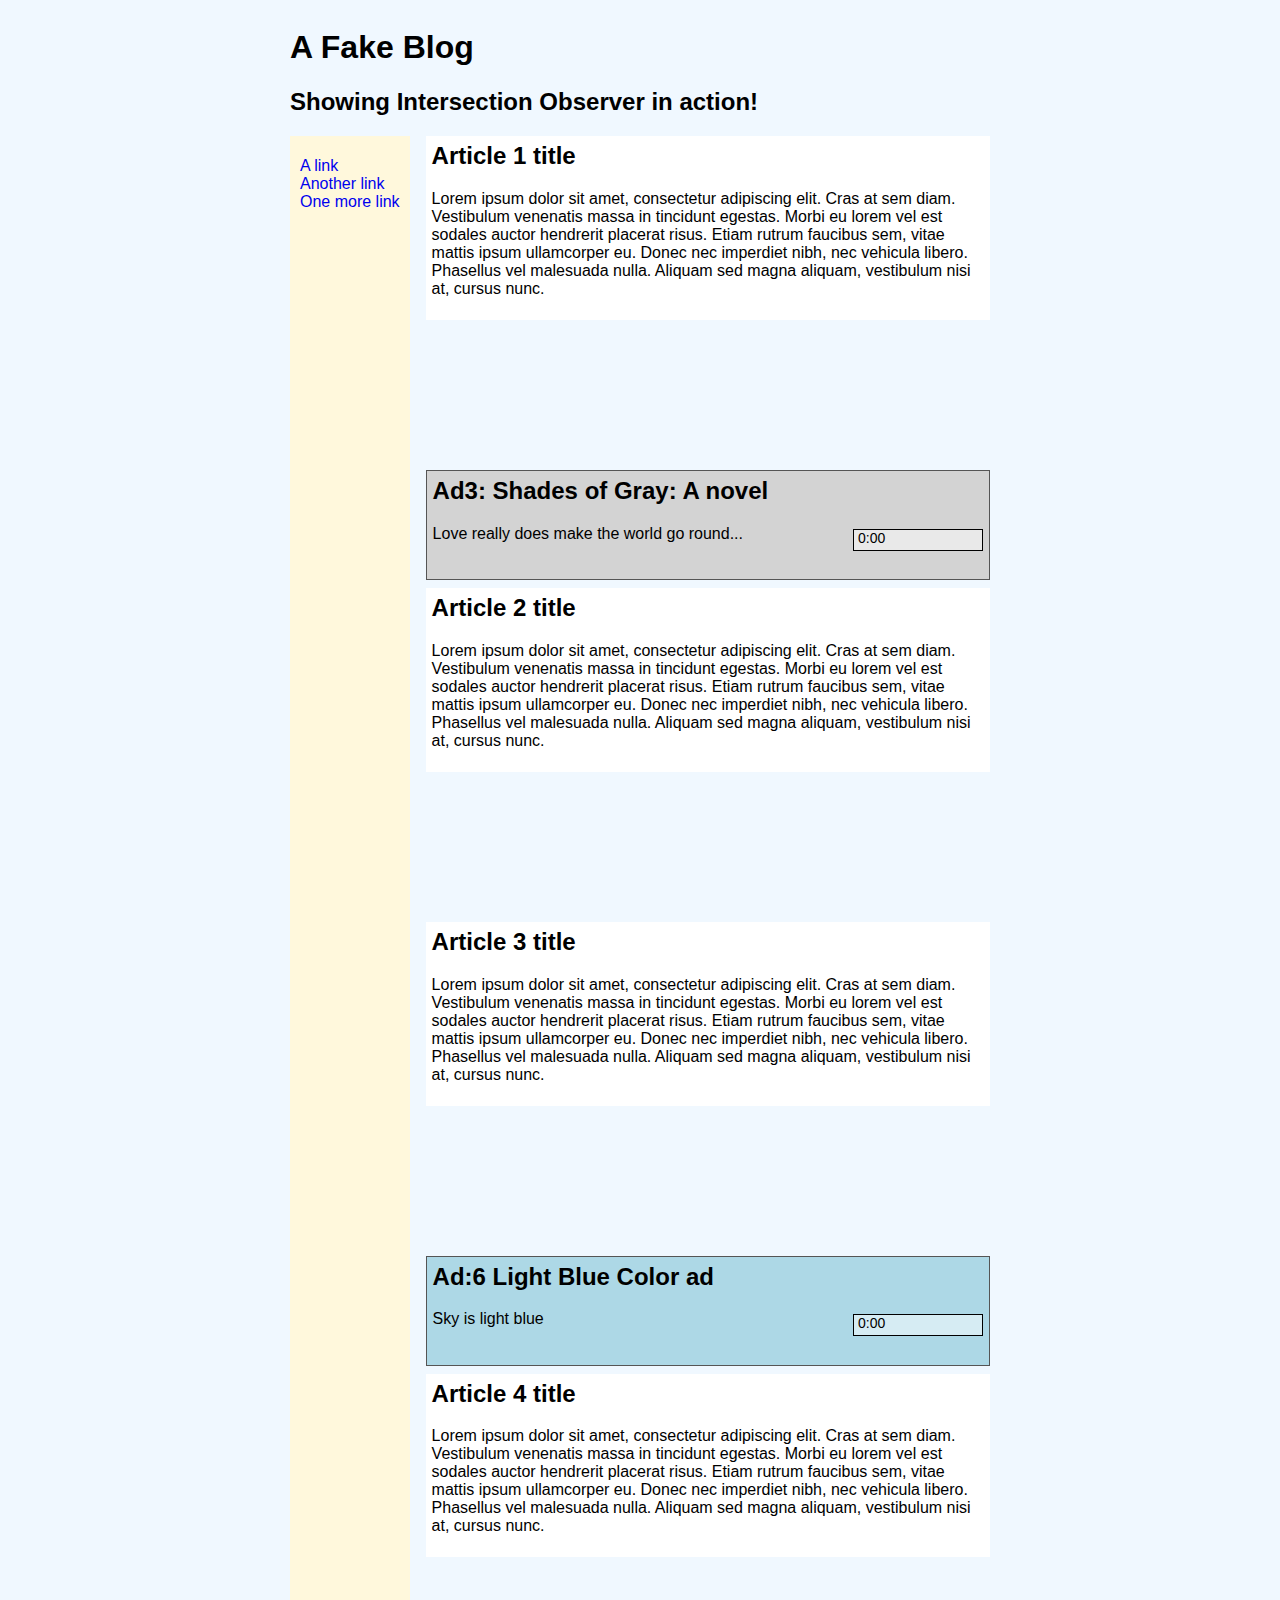
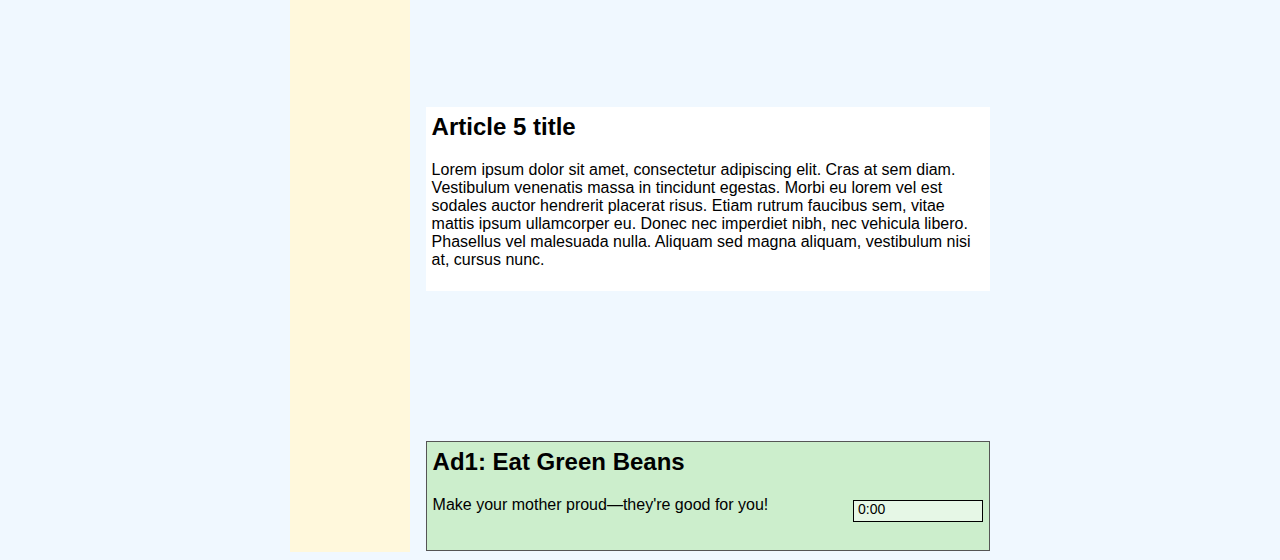
==== commit 7a014f27: "done" ====
--- a/index.html
+++ b/index.html
@@ -6,20 +6,33 @@
     <meta http-equiv="X-UA-Compatible" content="IE=edge">
     <meta name="viewport" content="width=device-width, initial-scale=1.0">
     <link rel="stylesheet" href="style.css">
-    <title>Intersection Observer API demo</title>
+    <title>Document</title>
 </head>
 
 <body>
-
-    <div class="container">
-        <div id="box">
-            <div class="vertical">
-                Welcome to <strong>The Box!</strong>
-            </div>
-        </div>
-    </div>
+    <!-- MDN example how to use intersection and observer api -->
 
 
+    <div class="wrapper">
+        <header>
+            <h1>A Fake Blog</h1>
+            <h2>Showing Intersection Observer in action!</h2>
+        </header>
+
+        <aside>
+            <nav>
+                <ul>
+                    <li><a href="#link1">A link</a></li>
+                    <li><a href="#link2">Another link</a></li>
+                    <li><a href="#link3">One more link</a></li>
+                </ul>
+            </nav>
+        </aside>
+
+        <main>
+
+        </main>
+    </div>
     <script src="script.js"></script>
 
 </body>
--- a/style.css
+++ b/style.css
@@ -1,33 +1,87 @@
-.container {
-    display: grid;
-    justify-content: center;
-    height: 8000px;
+body {
+  font-family: 'Open Sans', 'Arial', 'Helvetica', sans-serif;
+  background-color: aliceblue;
 }
 
-
-#box {
-  background-color: rgba(40, 40, 190, 255);
-  border: 4px solid rgb(20, 20, 120);
-  transition: background-color 1s, border 1s;
-  width: 350px;
-  height: 350px;
-  display: flex;
-  align-items: center;
-  justify-content: center;
-  padding: 20px;
-  margin-top: 1100px;
+.wrapper {
+  display: grid;
+  grid-template-columns: auto minmax(min-content, 1fr);
+  grid-template-rows: auto minmax(min-content, 1fr);
+  max-width: 700px;
+  margin: 0 auto;
+  background-color: aliceblue;
 }
 
-.vertical {
-  color: white;
-  font: 32px 'Arial';
+header {
+  grid-column: 1 / -1;
+  grid-row: 1;
+  background-color: aliceblue;
 }
 
-.extra {
-  width: 350px;
-  height: 350px;
-  margin-top: 10px;
-  border: 4px solid rgb(20, 20, 120);
-  text-align: center;
-  padding: 20px;
+aside {
+  grid-column: 1;
+  grid-row: 2;
+  background-color: cornsilk;
+  padding: 5px 10px;
 }
+
+aside ul {
+  padding-left: 0;
+}
+
+aside ul li {
+  list-style: none;
+}
+
+aside ul li a {
+  text-decoration: none;
+}
+
+main {
+  grid-column: 2;
+  grid-row: 2;
+  margin: 0;
+  margin-left: 16px;
+  font-size: 16px;
+}
+
+article {
+  background-color: white;
+  padding: 6px;
+}
+
+article:not(:last-child) {
+  margin-bottom:150px;
+}
+
+article h2 {
+  margin-top: 0;
+}
+
+.ad {
+  height: 96px;
+  padding: 6px;
+  border-color: #555;
+  border-style: solid;
+  border-width: 1px;
+}
+
+.ad:not(:last-child) {
+  margin-bottom: 8px;
+}
+
+.ad h2 {
+  margin-top: 0;
+}
+
+.ad div {
+  position: relative;
+  float: right;
+  padding: 0 4px;
+  height: 20px;
+  width: 120px;
+  font-size: 14px;
+  bottom: 30px;
+  border: 1px solid black;
+  background-color: rgba(255, 255, 255, 0.5);
+}
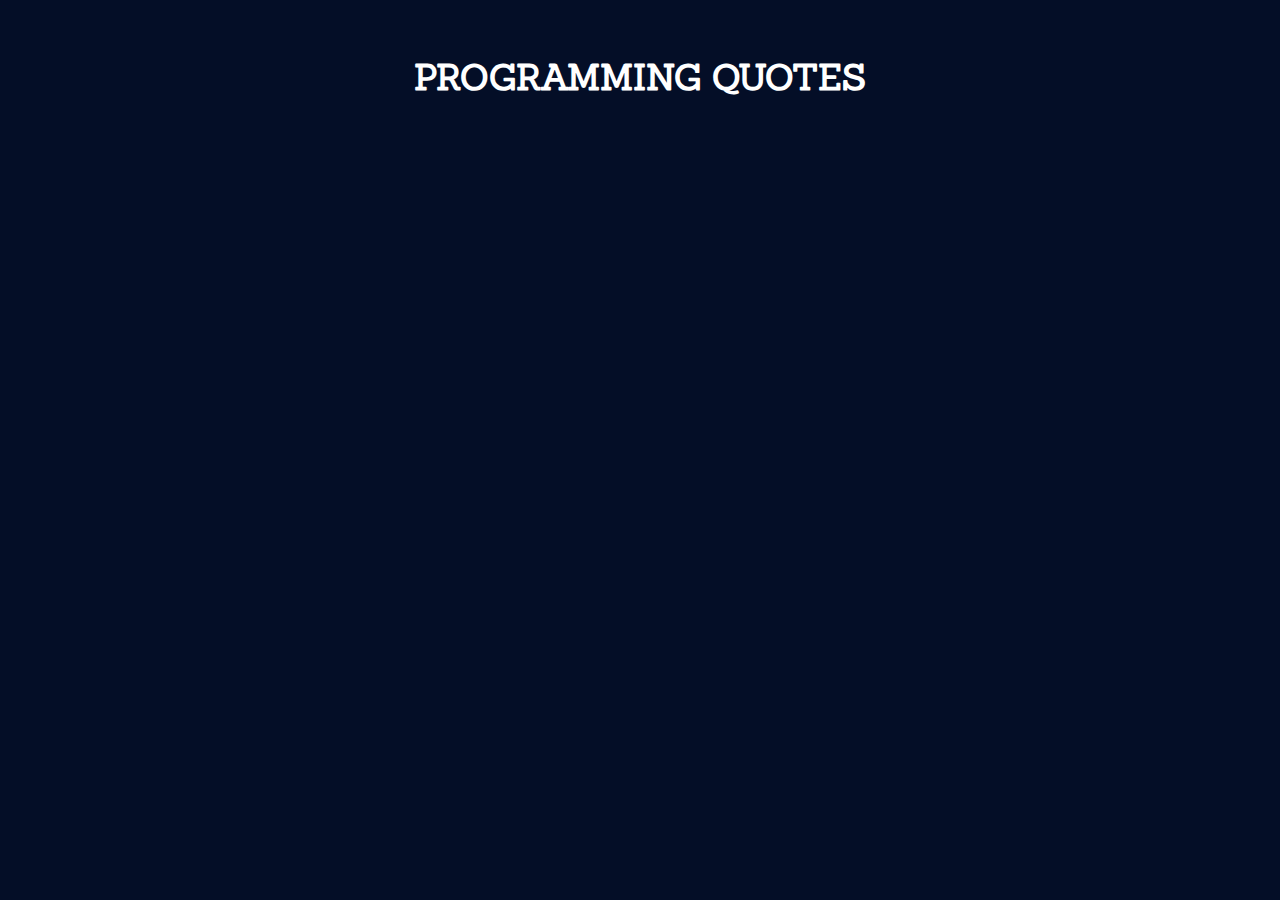
==== commit 35c6608f: "done" ====
--- a/index.html
+++ b/index.html
@@ -1,40 +1,25 @@
 <!DOCTYPE html>
 <html lang="en">
-
 <head>
     <meta charset="UTF-8">
-    <meta http-equiv="X-UA-Compatible" content="IE=edge">
     <meta name="viewport" content="width=device-width, initial-scale=1.0">
+    <title>JavaScript Infinite Scroll - Quotes</title>
     <link rel="stylesheet" href="style.css">
-    <title>Document</title>
 </head>
+<body>
 
-<body>
-    <!-- MDN example how to use intersection and observer api -->
+    <div class="container">
+        <h1>Programming Quotes</h1>
 
+        <div class="quotes">
+        </div>
 
-    <div class="wrapper">
-        <header>
-            <h1>A Fake Blog</h1>
-            <h2>Showing Intersection Observer in action!</h2>
-        </header>
-
-        <aside>
-            <nav>
-                <ul>
-                    <li><a href="#link1">A link</a></li>
-                    <li><a href="#link2">Another link</a></li>
-                    <li><a href="#link3">One more link</a></li>
-                </ul>
-            </nav>
-        </aside>
-
-        <main>
-
-        </main>
+        <div class="loader">
+            <div></div>
+            <div></div>
+            <div></div>
+        </div>
     </div>
     <script src="script.js"></script>
-
 </body>
-
 </html>--- a/style.css
+++ b/style.css
@@ -1,87 +1,132 @@
-body {
-  font-family: 'Open Sans', 'Arial', 'Helvetica', sans-serif;
-  background-color: aliceblue;
+@import url(https://fonts.googleapis.com/css?family=Sanchez:400italic,400);
+
+
+
+* {
+    margin: 0;
+    padding: 0;
+    box-sizing: border-box;
 }
 
-.wrapper {
-  display: grid;
-  grid-template-columns: auto minmax(min-content, 1fr);
-  grid-template-rows: auto minmax(min-content, 1fr);
-  max-width: 700px;
-  margin: 0 auto;
-  background-color: aliceblue;
+
+
+body {
+    font-family: 'Sanchez', serif;
+    font-size: 12px;
+    background: #040E27;
+    color: #fff;
+    margin: 0 20px;
+
 }
 
-header {
-  grid-column: 1 / -1;
-  grid-row: 1;
-  background-color: aliceblue;
+h1 {
+    font-size: 36px;
+    margin: 30px;
+    text-align: center;
+    text-transform: uppercase;
+
 }
 
-aside {
-  grid-column: 1;
-  grid-row: 2;
-  background-color: cornsilk;
-  padding: 5px 10px;
+.container {
+    max-width: 768px;
+    margin: 2em auto;
+
+    display: flex;
+    flex-direction: column;
+    justify-content: center;
+    align-items: center;
 }
 
-aside ul {
-  padding-left: 0;
+.quotes {
+    display: flex;
+    flex-direction: column;
+    justify-content: center;
 }
 
-aside ul li {
-  list-style: none;
+blockquote {
+    margin-bottom: 25px;
 }
 
-aside ul li a {
-  text-decoration: none;
+.quote {
+    position: relative;
+    font-size: 20px;
+    line-height: 1.7em;
+    word-break: break-word;
+
+
 }
 
-main {
-  grid-column: 2;
-  grid-row: 2;
-  margin: 0;
-  margin-left: 16px;
-  font-size: 16px;
+.quote footer {
+    font-size: 0.6em;
+    font-weight: 700;
+    color: #d3d3cf;
+    text-align: right;
 }
 
-article {
-  background-color: white;
-  padding: 6px;
+.quote footer:before {
+    content: '\2015';
 }
 
-article:not(:last-child) {
-  margin-bottom:150px;
+.quote:after {
+    content: '\201D';
+    position: absolute;
+    top: 0.28em;
+    right: 0;
+    font-size: 6em;
+    font-style: italic;
+    color: #e7e6e4;
+    z-index: -1;
 }
 
-article h2 {
-  margin-top: 0;
+/* loader */
+
+.loader {
+    display: inline-block;
+    position: relative;
+    width: 80px;
+    height: 80px;
+    opacity: 0;
+
 }
 
-.ad {
-  height: 96px;
-  padding: 6px;
-  border-color: #555;
-  border-style: solid;
-  border-width: 1px;
+
+.loader.show {
+    opacity: 1;
 }
 
-.ad:not(:last-child) {
-  margin-bottom: 8px;
+.loader div {
+    display: inline-block;
+    position: absolute;
+    left: 8px;
+    width: 16px;
+    background: #f4f4f4;
+    animation: loader 1.2s cubic-bezier(0, 0.5, 0.5, 1) infinite;
 }
 
-.ad h2 {
-  margin-top: 0;
+.loader div:nth-child(1) {
+    left: 8px;
+    animation-delay: -0.24s;
 }
 
-.ad div {
-  position: relative;
-  float: right;
-  padding: 0 4px;
-  height: 20px;
-  width: 120px;
-  font-size: 14px;
-  bottom: 30px;
-  border: 1px solid black;
-  background-color: rgba(255, 255, 255, 0.5);
+.loader div:nth-child(2) {
+    left: 32px;
+    animation-delay: -0.12s;
 }
+
+.loader div:nth-child(3) {
+    left: 56px;
+    animation-delay: 0;
+}
+
+@keyframes loader {
+    0% {
+        top: 8px;
+        height: 64px;
+    }
+
+    50%,
+    100% {
+        top: 24px;
+        height: 32px;
+    }
+}